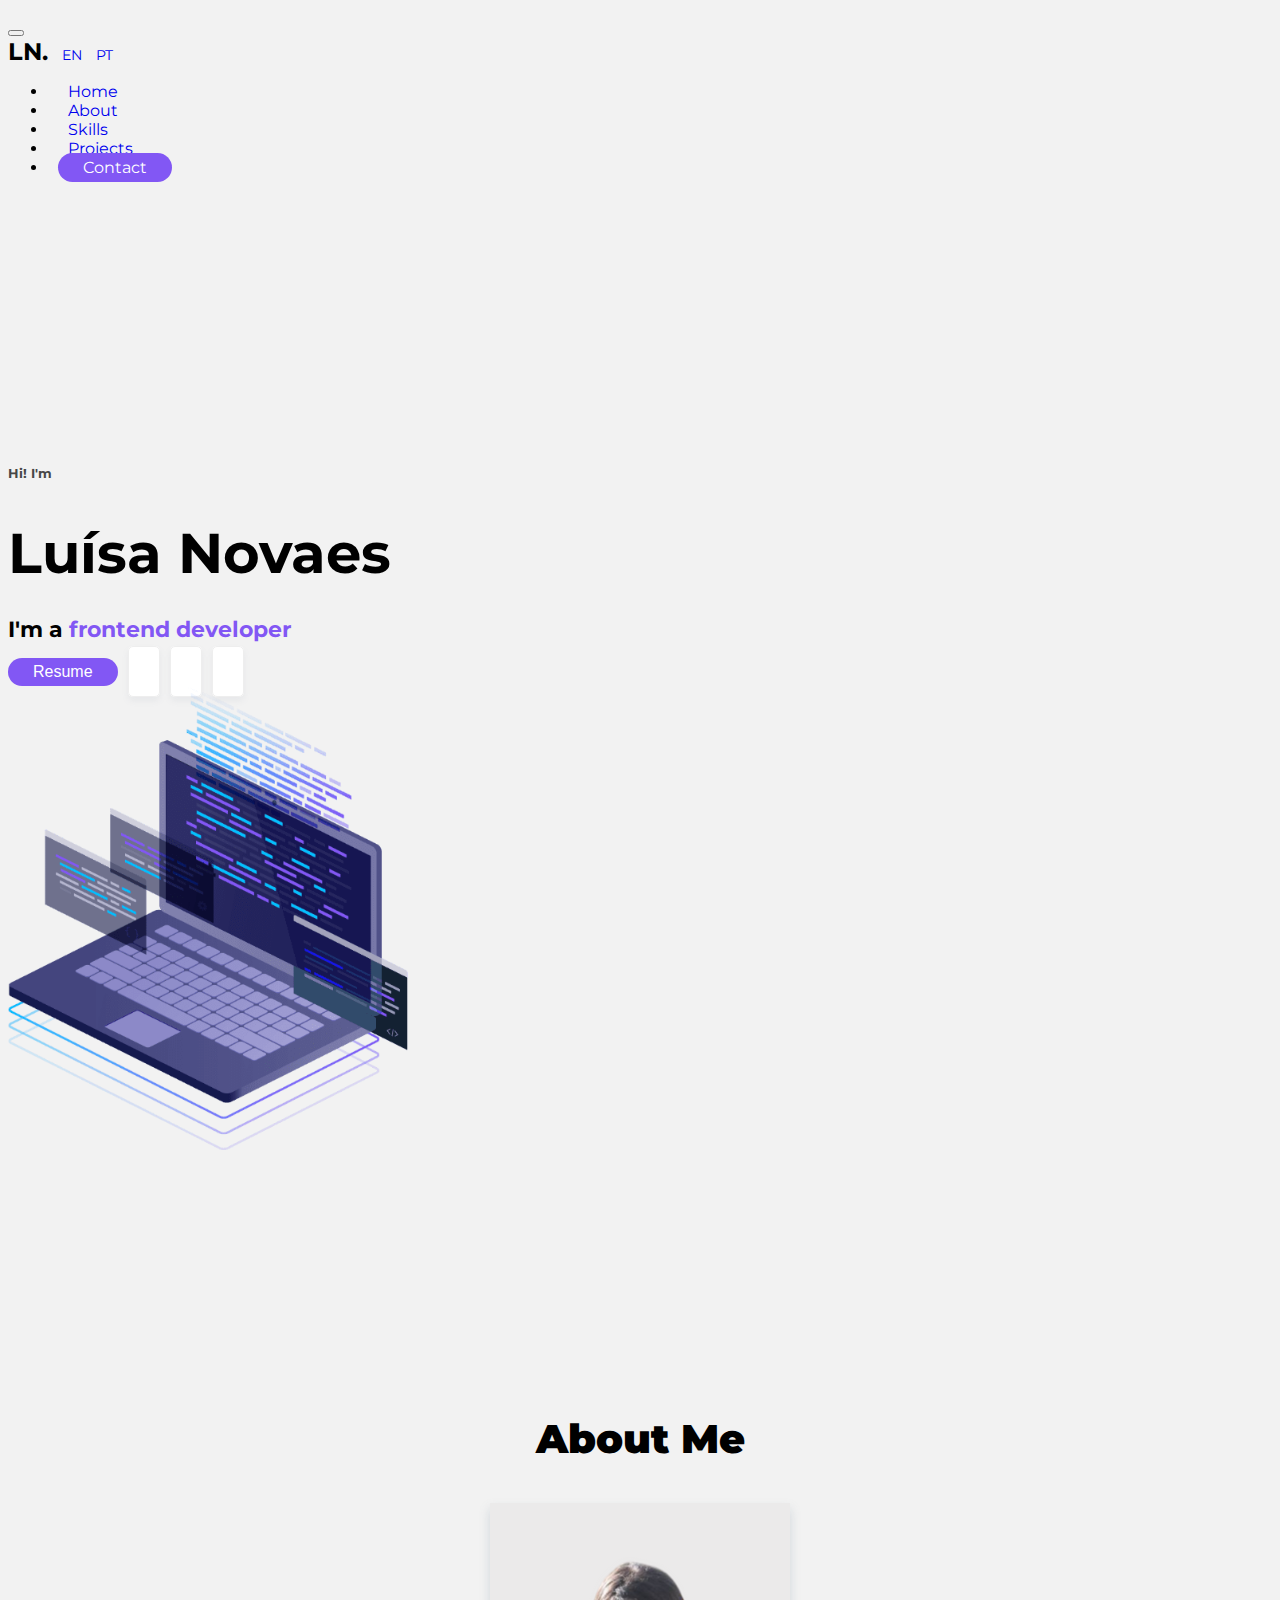
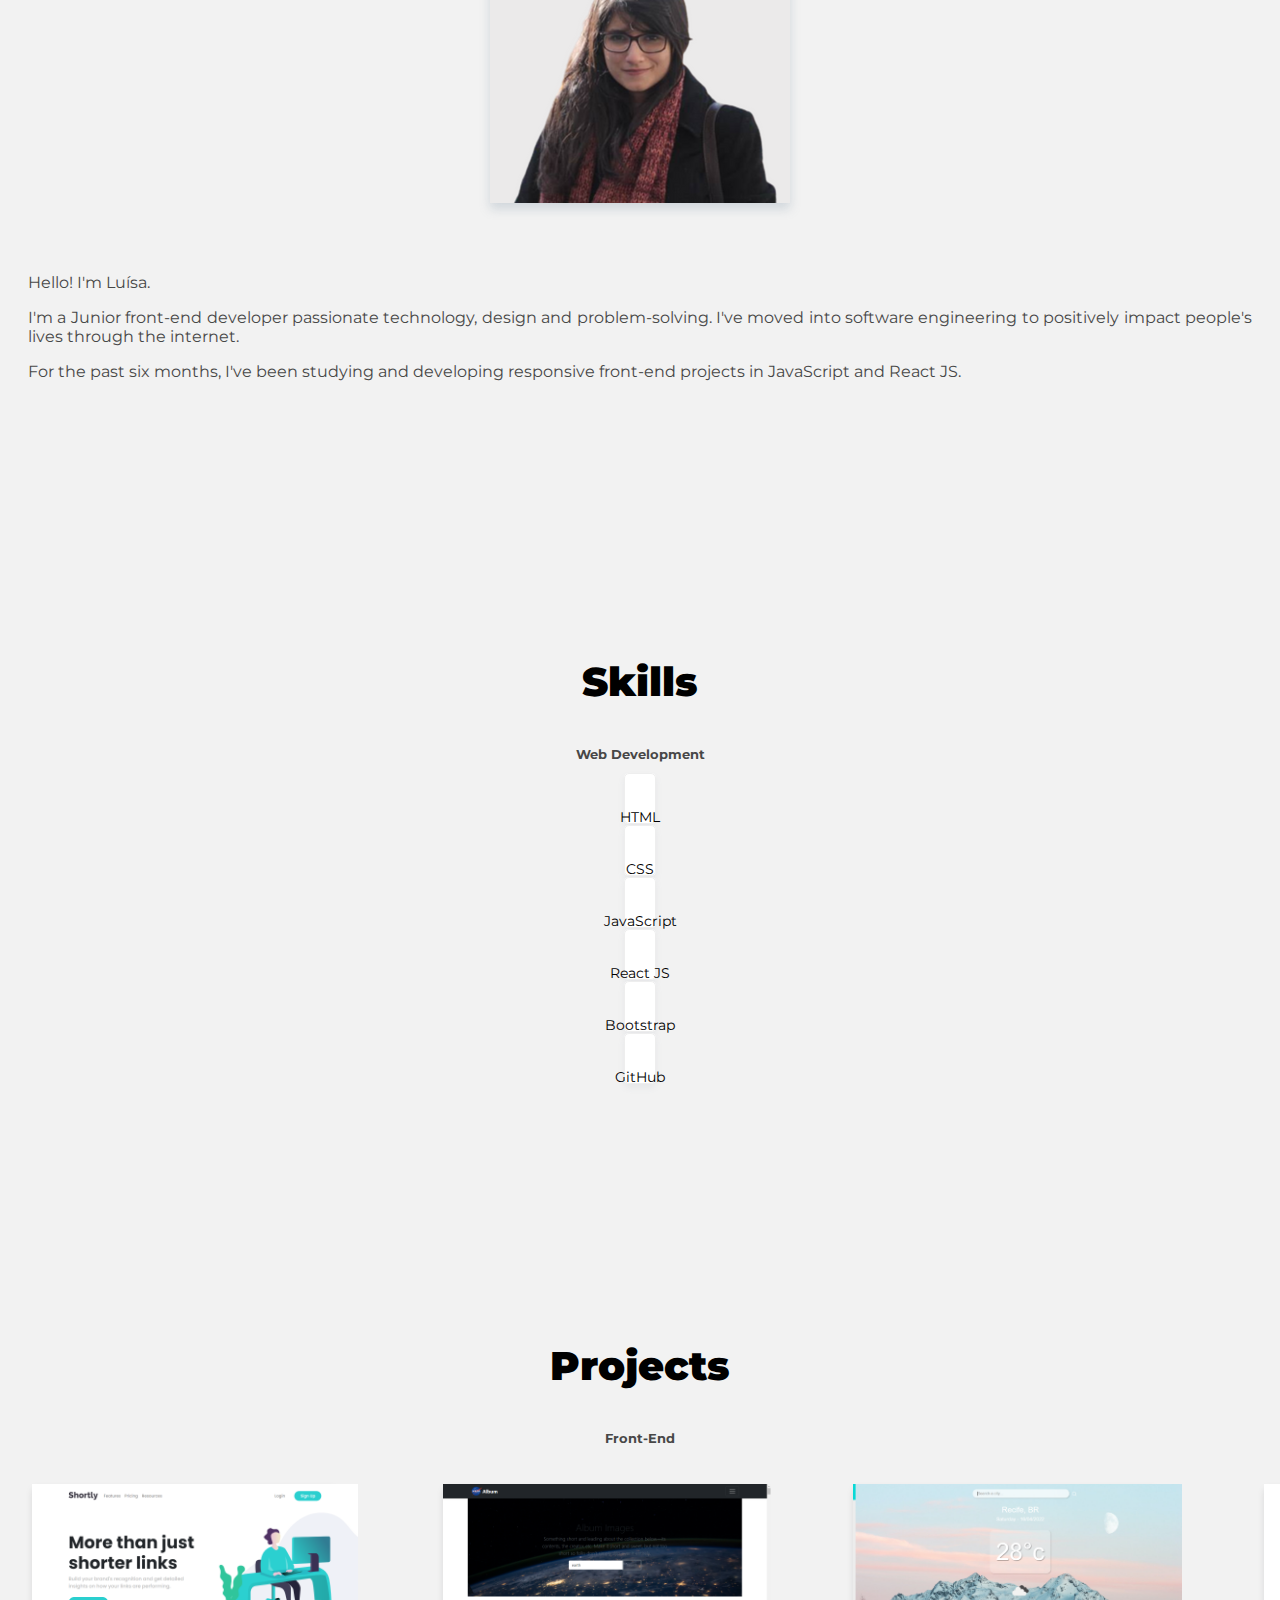
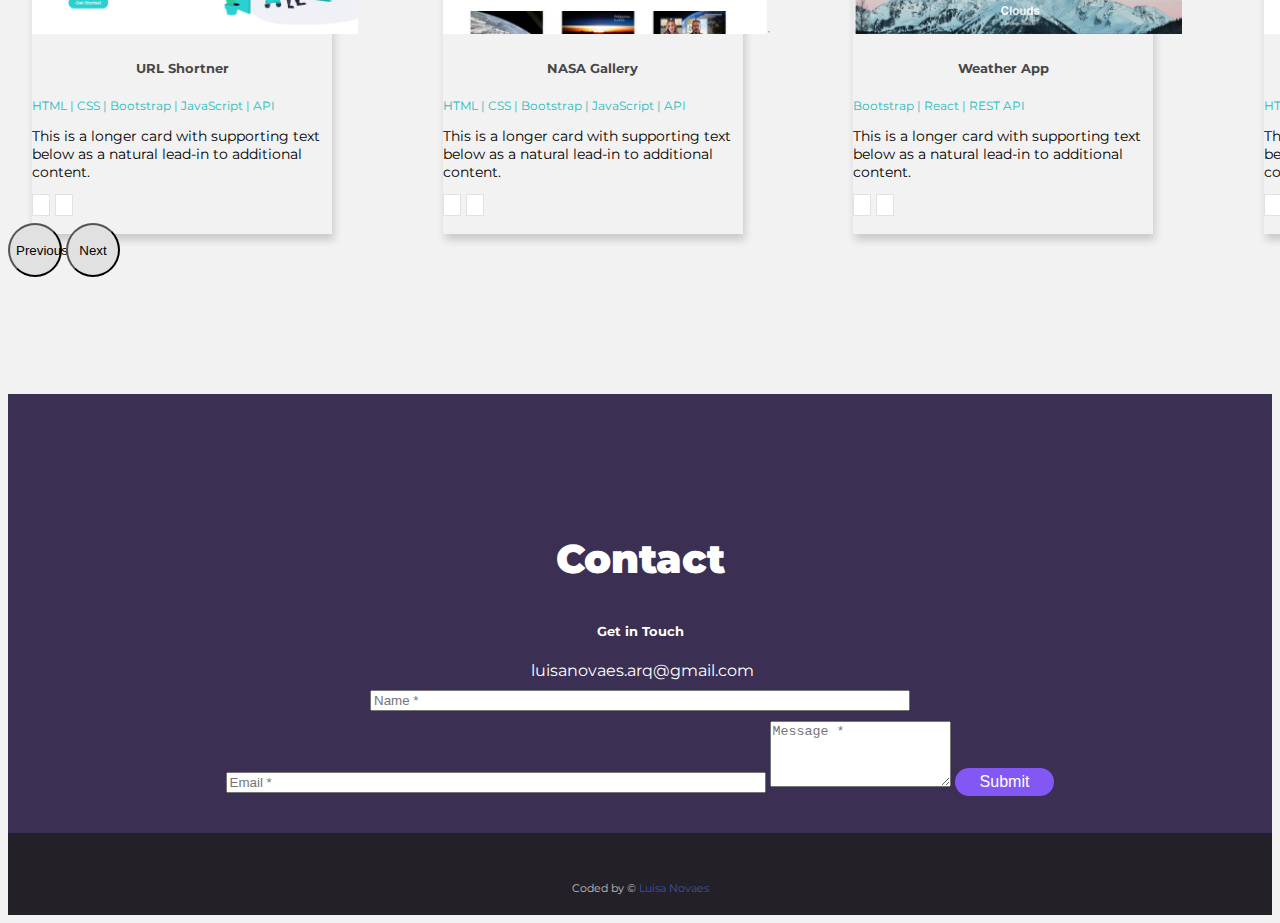
==== index.html @ 81054aac "Update de projeto" ====
<!DOCTYPE html>
<html lang="en">
<head>
    <meta charset="UTF-8">
    <meta http-equiv="X-UA-Compatible" content="IE=edge">
    <meta name="viewport" content="width=device-width, initial-scale=1.0">
    <link rel="stylesheet" href="style.css">
    <title>Portfolio</title>
    <!--Favicon-->
    <link rel="shortcut icon" type="image/png" href="images/favicon.ico">
    <!--Font awesome-->
    <link rel="stylesheet" href="https://cdnjs.cloudflare.com/ajax/libs/font-awesome/6.1.1/css/all.min.css" integrity="sha512-KfkfwYDsLkIlwQp6LFnl8zNdLGxu9YAA1QvwINks4PhcElQSvqcyVLLD9aMhXd13uQjoXtEKNosOWaZqXgel0g==" crossorigin="anonymous" referrerpolicy="no-referrer" />
    <!-- Fonts -->
    <link rel="preconnect" href="https://fonts.googleapis.com">
    <link rel="preconnect" href="https://fonts.gstatic.com" crossorigin>
    <link href="https://fonts.googleapis.com/css2?family=Montserrat&family=Poppins:wght@500;700&display=swap" rel="stylesheet">
    <!-- Bootstrap and Bootstrap Icons-->
    <link rel="stylesheet" href="https://cdn.jsdelivr.net/npm/bootstrap-icons@1.8.1/font/bootstrap-icons.css">
    <link href="https://cdn.jsdelivr.net/npm/bootstrap@5.1.3/dist/css/bootstrap.min.css" rel="stylesheet" integrity="sha384-1BmE4kWBq78iYhFldvKuhfTAU6auU8tT94WrHftjDbrCEXSU1oBoqyl2QvZ6jIW3" crossorigin="anonymous">
    <!--CSS -->
    <link rel="stylesheet" href="style.css">

</head>
<body>
<section id="home">
    <nav class="navbar navbar-expand-lg navbar-light fixed-top" >
        <div class="container">
            <button class="navbar-toggler" type="button" data-bs-toggle="collapse" data-bs-target="#navbarSupportedContent" aria-controls="navbarSupportedContent" aria-expanded="false" aria-label="Toggle navigation">
                <span class="navbar-toggler-icon"></span>
            </button>
            <div class="collapse navbar-collapse" id="navbarSupportedContent">
                <span class="navbar-brand" href="#">LN.</span>
                <a class="nav-languages" href="#home">EN</a>
                <a class="nav-languages" href="#home">PT</a>
                <ul class="navbar-nav ms-auto mb-2 mb-lg-0">
                    <li class="nav-item">
                        <a class="nav-link active" href="#home">Home</a>
                    </li>
                    <li class="nav-item">
                        <a class="nav-link" href="#about">About</a>
                    </li>
                    <li class="nav-item">
                        <a class="nav-link" href="#skills">Skills</a>
                    </li>
                    <li class="nav-item">
                        <a class="nav-link" href="#projects">Projects</a>
                    </li>
                    <li class="nav-item">
                        <a class="nav-link btn btn-primary" id="nav-btn" href="#contact">Contact</a>
                    </li>
                </ul>
            </div>
        </div>
    </nav>

    <header class="container" >
        <div class="row">
            <div class="col-lg-5 col-12 title-box">
                <h5>Hi! I'm </h5>
                <h1>Luísa Novaes</h1>
                <h4>I'm a <span class="colored-txt">frontend developer</span></h4>
                <div>
                    <button class="btn btn-primary" >Resume</button>
                    <a class="iconsBtns" target="_blank" href="https://www.linkedin.com/in/lcmnovaes/"><i class="fa-brands fa-lg fa-linkedin"></i></a>
                    <a class="iconsBtns" target="_blank" href="https://github.com/luisacmn"><i class="fa-brands fa-lg fa-github"></i></a>
                    <a class="iconsBtns" target="_blank" href="https://twitter.com/luisacoding"><i class="fa-brands fa-lg fa-twitter"></i></a> 
                </div>
            </div>
            <div class="col-lg-4 col-12">
                <img class="header-img" src="images/pc-isometric.png" alt="">
            </div>
        </div>
    </header>
    </section>

    <section id="about">
        <div class="container">
            <h3>About Me</h3>
            <div class="row">
                <div class="col-lg-6 col-sm-12">
                    <img src="images/luisaImg.png" alt="">
                </div>
                <div class="col-lg-6 col-sm-12 txt">
                    <p>Hello! I'm Luísa. </p>
                    <p>I'm a Junior front-end developer passionate technology, design and problem-solving. I've moved into software engineering to positively impact people's lives through the internet. </p>
                    <p>For the past six months, I've been studying and developing responsive front-end projects in JavaScript and React JS. </p>
                </div>
            </div> 
        </div>
    </section>

    <section id="skills">
        <h3 >Skills</h3>
        <div class="container">
            <div class="row">
                <h5>Web Development</h5>
                <div class="col-3 col-md-3 col-lg-1  icon-box">
                    <i class="fa-brands fa-html5 fa-2x"></i>
                    <p>HTML</p>
                </div>
                <div class="col-3 col-md-3  col-lg-1 icon-box">
                    <i class="fa-brands fa-css3-alt fa-2x"></i>
                    <p>CSS</p>
                </div>
                <div class="col-3 col-md-3  col-lg-1 icon-box">
                    <i class="fa-brands fa-js-square fa-2x"></i>
                    <p>JavaScript</p>
                </div>
                <div class="col-3 col-md-3  col-lg-1 icon-box">
                    <i class="fa-brands fa-react fa-2x"></i>
                    <p>React JS</p>
                </div>
                <div class="col-3 col-md-3  col-lg-1 icon-box fa-2x">
                    <i class="fa-brands fa-bootstrap"></i>
                    <p>Bootstrap</p>
                </div>
                <div class="col-3 col-md-3  col-lg-1 icon-box fa-2x">
                    <i class="fa-brands fa-github"></i>
                    <p>GitHub</p>
                </div>
            </div>
        </div>
    </section>

    <section id="projects" class="carousel">
        <h3 >Projects</h3>
        <h5>Front-End</h5>
        <div class="container">
            <div id="carouselExampleControls" class="carousel" data-bs-ride="carousel">
                <div class="carousel-inner">
                    <div class="carousel-item active">
                        <div class="card">
                            <img src="images/url-short.png" class="card-img-top" alt="TodoApp">
                            <div class="card-body">
                            <h5 class="card-title">URL Shortner</h5>
                            <p class="card-skill">HTML | CSS | Bootstrap | JavaScript | API</p>
                            <p class="card-text">This is a longer card with supporting text below as a natural lead-in to additional content.</p>
                            <a href="https://luisacmn.github.io/URL-Shortner/" target="_blank" class="btn cardBtn"><i class="fa-solid fa-desktop"></i></a>
                            <a href="https://github.com/luisacmn/URL-Shortner" target="_blank" class="btn cardBtn"><i class="fa-solid fa-code"></i></a>
                            </div>
                        </div>
                    </div>
                    <div class="carousel-item ">
                        <div class="card">
                            <img src="images/nasa-gallery.png" class="card-img-top" alt="...">
                            <div class="card-body">
                            <h5 class="card-title">NASA Gallery</h5>
                            <p class="card-skill">HTML | CSS | Bootstrap | JavaScript | API</p>
                            <p class="card-text">This is a longer card with supporting text below as a natural lead-in to additional content.</p>
                            <a href="https://luisacmn.github.io/Nasa-gallery/" target="_blank" class="btn cardBtn"><i class="fa-solid fa-desktop"></i></a>
                            <a href="https://github.com/luisacmn/Nasa-gallery" target="_blank" class="btn cardBtn"><i class="fa-solid fa-code"></i></a>
                            </div>
                        </div>
                    </div>
                    <div class="carousel-item">  
                        <div class="card">
                            <img src="images/weatherApp.png" class="card-img-top" alt="...">
                            <div class="card-body">
                            <h5 class="card-title">Weather App</h5>
                            <p class="card-skill">Bootstrap | React | REST API</p>
                            <p class="card-text">This is a longer card with supporting text below as a natural lead-in to additional content.</p>
                            <a href="https://csb-p7syt9.netlify.app/" target="_blank" class="btn cardBtn"><i class="fa-solid fa-desktop"></i></a>
                            <a href="https://github.com/luisacmn/Weather-app" target="_blank" class="btn cardBtn"><i class="fa-solid fa-code"></i></a>
                            </div>
                        </div>
                    </div>
                    <div class="carousel-item">
                        <div class="card">
                            <img src="images/GoogleClone.png" class="card-img-top" alt="Google">
                            <div class="card-body">
                                <h5 class="card-title">Google Clone</h5>
                                <p class="card-skill">HTML, CSS</p>
                                <p class="card-text">This is a longer card with supporting text below as a natural lead-in to additional content.</p>
                                <a href="https://luisacmn.github.io/Searcher-GoogleClone/" target="_blank" class="btn cardBtn"><i class="fa-solid fa-desktop"></i></a>
                                <a href="https://github.com/luisacmn/Searcher-GoogleClone" target="_blank" class="btn cardBtn"><i class="fa-solid fa-code"></i></a>
                            </div>
                        </div>
                    </div>
                    <div class="carousel-item ">
                        <div class="card">
                            <img src="images/RockPaperScissor.png" class="card-img-top" alt="...">
                            <div class="card-body">
                            <h5 class="card-title">Rock-Paper-Scissor</h5>
                            <p class="card-skill">HTML, CSS, JavaScript</p>
                            <p class="card-text">This is a longer card with supporting text below as a natural lead-in to additional content.</p>
                            <a href="https://luisacmn.github.io/Rock-Paper-Scissors/" target="_blank" class="btn cardBtn"><i class="fa-solid fa-desktop"></i></a>
                            <a href="https://github.com/luisacmn/Rock-Paper-Scissors" target="_blank" class="btn cardBtn"><i class="fa-solid fa-code"></i></a>
                            </div>
                        </div>
                    </div>
                    <div class="carousel-item">
                        <div class="card">
                            <img src="images/Todo.png" class="card-img-top" alt="TodoApp">
                            <div class="card-body">
                            <h5 class="card-title">To-Do App</h5>
                            <p class="card-skill">CSS, Bootstrap, React, LocalStorage</p>
                            <p class="card-text">This is a longer card with supporting text below as a natural lead-in to additional content.</p>
                            <a href="https://csb-bxpsmf.netlify.app/" target="_blank" class="btn cardBtn"><i class="fa-solid fa-desktop"></i></a>
                            <a href="https://github.com/luisacmn/Todo-App" target="_blank" class="btn cardBtn"><i class="fa-solid fa-code"></i></a>
                            </div>
                        </div>
                    </div>
                    <div class="carousel-item">
                        <div class="card">
                            <img src="images/frontpedia.png" class="card-img-top" alt="frontpedia">
                            <div class="card-body">
                            <h5 class="card-title">Frontpedia</h5>
                            <p class="card-skill">CSS, Bootstrap, React</p>
                            <p class="card-text">This is a longer card with supporting text below as a natural lead-in to additional content. </p>
                            <a href="https://csb-84ohm1.netlify.app/" target="_blank" class="btn cardBtn"><i class="fa-solid fa-desktop"></i></a>
                            <a href="https://github.com/luisacmn/Frontpedia-React" target="_blank" class="btn cardBtn"><i class="fa-solid fa-code"></i></a>
                            </div>
                        </div>
                    </div>
                    <div class="carousel-item">
                        <div class="card">
                            <img src="images/TinDog.png" class="card-img-top" alt="...">
                            <div class="card-body">
                            <h5 class="card-title">TinDog LandingPage</h5>
                            <p class="card-skill">HTML,CSS, Bootstrap</p>
                            <p class="card-text">This is a longer card with supporting text below as a natural lead-in to additional content.</p>
                            <a href="https://luisacmn.github.io/TinDog_LandingPage/" target="_blank" class="btn cardBtn"><i class="fa-solid fa-desktop"></i></a>
                            <a href="https://github.com/luisacmn/TinDog_LandingPage" target="_blank" class="btn cardBtn"><i class="fa-solid fa-code"></i></a>
                            </div>
                        </div>
                    </div>
                </div>
                <button class="carousel-control-prev" type="button" data-bs-target="#carouselExampleControls" data-bs-slide="prev">
                    <span class="carousel-control-prev-icon" aria-hidden="true"></span>
                    <span class="visually-hidden">Previous</span>
                </button>
                <button class="carousel-control-next" type="button" data-bs-target="#carouselExampleControls" data-bs-slide="next">
                    <span class="carousel-control-next-icon" aria-hidden="true"></span>
                    <span class="visually-hidden">Next</span>
                </button>
            </div>
        </div>
    </section>

    <section id="contact">
        <h3>Contact</h3>
        <h5>Get in Touch</h5>
        <div class="container">
            <div class="row">
                <div><i class="fa-solid fa-envelope"></i><span>luisanovaes.arq@gmail.com</span></div>
                <form class="col-lg-6 col-md-12" action="https://formsubmit.co/luisanovaes.arq@gmail.com" method="POST" id="contact-form">
                    <div class="form-group">
                        <input type="text" name="name" class="form-control" placeholder="Name *" required>
                        <input type="email" name="email" class="form-control" placeholder="Email *" required>
                        <textarea class="form-control" name="message" id="messageinput" rows="4" placeholder="Message *"></textarea>                        
                        <button type="submit" class="btn coloredBtn submit-btn">Submit</button>
                        <p class="submited-txt"></p>
                    </div>
                </form> 
            </div>
        </div>  
    </section>

    <footer>
        <div class="container">
            <div class="row footer-row">
                <div class="social-icons">
                    <a class="contact-icon" target="_blank" href="https://www.linkedin.com/in/lcmnovaes/"><i class="fa-brands fa-lg fa-linkedin"></i></a>
                    <a class="contact-icon" target="_blank" href="https://github.com/luisacmn"><i class="fa-brands fa-lg fa-github"></i></a>
                    <a class="contact-icon" target="_blank" href="https://twitter.com/luisacoding"><i class="fa-brands fa-lg fa-twitter"></i></a> 
                </div>
            </div>  
        </div>
        <div class="attribution"> 
            <div>Coded by &copy <a href="https://www.linkedin.com/in/lcmnovaes/" target="_blank">Luisa Novaes</a> </div>      
        </div>
    </footer>

    <script src="https://ajax.googleapis.com/ajax/libs/jquery/3.6.0/jquery.min.js"></script>
    <!-- Bootstrap script -->
    <script src="https://cdn.jsdelivr.net/npm/bootstrap@5.1.3/dist/js/bootstrap.bundle.min.js" integrity="sha384-ka7Sk0Gln4gmtz2MlQnikT1wXgYsOg+OMhuP+IlRH9sENBO0LRn5q+8nbTov4+1p" crossorigin="anonymous"></script>
    <script src="app.js"></script>
</body>
</html>



<!--Carousel Reference
https://codingyaar.com/bootstrap-carousel-multiple-items-increment-by-1/
-->
---- style.css ----
body{
    font-family: 'Montserrat', sans-serif;
    background-color: hsl(0, 0%, 95%);
}


a{
    text-decoration: none;
}

a:visited{
    color: inherit;
}


h1{
    font-weight: 700;
    font-size: 56px;
    margin-bottom: 0;
}

h3{
    font-weight: 900;
    margin-bottom: 40px;
    font-size: 40px;
    text-align: center;
}

h4{
    margin-bottom: 15px;
    font-size: 22px;
}

h5{
    color: #474747;
    font-weight: bold;
    text-align: center;
}

p{
    font-size: 14px;
}

.btn{
    color: #fff;
    background-color: rgba(130,87,244,255);
    border: none;
    border-radius: 25px;
    margin-top: 0px;
    padding: 5px 25px;
    font-size: 16px;
}

.btn:hover{
    background-color: rgb(75,84,159);
}


/*NAVBAR*/
nav{
    background-color: hsl(0, 0%, 95%);
}


.navbar{
    padding-top: 10px;
    padding-bottom: 10px;
}

.nav-link{
    margin-left: 20px;
}

#nav-btn{
    color: white;
    margin-left: 10px;
    margin-top: 2.5px;
    padding: 5px 25px;
}

.nav-languages{
    margin-left: 10px;
    font-size: 14px;
}

.navbar-brand{
    font-size: 24px;
    font-weight: bold;
}


/*HEADER*/
header{
    margin-bottom: 120px;
    padding-top: 120px;
}

header .row{
    justify-content: center;
}

header h5{
    text-align: left;
}

.title-box{
    padding-top: 120px;
}

.header-img{
    width: 400px;
    margin-left: 0;
    transform: scaleX(-1);
}

.colored-txt{
    color: rgba(130,87,244,255);
    font-weight: bold;
}

.fa-brands{
    color: #474747;
    background-color: white;
    border-radius: 5px;
    padding: 15px;
    margin-left: 10px;
    border: 1px solid #eee;
    box-shadow: 0px 4px 6px rgb(134 151 168 / 10%);
}

.fa-brands:hover{
    box-shadow: 0px 4px 6px rgb(134 151 168 / 20%);
}


/*ABOUT*/
#about{
    padding-bottom: 100px;
    padding-top:100px;
    text-align: center;
}

#about .row{
    justify-content: center;
}

#about p{
    text-align: justify;
    color: #474747;
    font-size: 16px;
}

#about img{
    width: 300px;
    margin-bottom: 30px;
    box-shadow: 0 6px 10px rgb(134 151 168 / 30%);
}

#about .txt{
    padding: 20px;
}

@media (max-width: 990px) {
    .header-img{
        width: 250px;
        margin-top: 50px;
        margin-left: 50px;
    }

    .title-box{
        justify-content: center;
    }

    .row{
        padding: 10px;
    }

    header .row{
        justify-content: center;
    }
}


/*SKILLS*/
#skills{
    padding-bottom: 100px;
    padding-top:100px;
}


#skills .row{
    justify-content: center;
    text-align: center;
    margin-bottom: 20px;
}


.icon-box{
    border-radius: 5px;
    padding: 5px;
    margin: 5px;
    text-align: center;
}

.icon-box p{
    margin: 0;
}

#skills .fa-brands{
    color: #8458f5;
    background-color: none;
    border-radius: 5px;
    text-align: center;
    margin-left: 0;
}

/*PROJECTS*/
#projects{
    padding: 90px 0;
}


.card{
    box-shadow: 0px 4px 6px rgb(134 151 168 / 20%);
    border-radius: 0;
    height: 350px;
    width: 300px;
}


.card:hover {
    box-shadow: 0px 6px 8px rgb(134 151 168 / 45%);
    cursor: pointer;
}

.card-img-top{
    object-fit: content;
    height: 150px;
    border-radius: 0;
}

.card-title{
    color: #474747;
}

.card-text {
    font-size: 14px;
}

.card-skill {
    font-size: 12px;
    margin-bottom: 5px;
    color: hsl(180, 68%, 44%);
}

.cardBtn{
    border: 1px solid rgb(226, 226, 226);
    color: #474747;
    background-color: #fff;
    padding: 1px 8px;
    font-size: 14px;
    border-radius: 0;
    margin-right: 5px;
}

.cardBtn:hover {
    box-shadow: 0px 4px 6px rgb(134 151 168 / 20%);
    background-color: #474747;
    color: #fff;
}

@media (max-width: 990px) {
    #skills, #about, #projects{
        padding-top: 0;
    }

    .title-box{
        padding-top: 50px;
    }
}

/*CONTACT*/
#contact{
    background-color: hsl(257, 27%, 26%);
    color: #fff;
    text-align: center;
    padding-bottom: 6px;
    padding-top:100px;
}

#contact .row{
    justify-content: center;
}

#contact h5{
    color: #fff;
}

.fa-envelope{
    margin-right: 5px;
}

form{
    padding: 10px 100px;
    font-weight:lighter;
}

input {
    margin-bottom: 10px;
    width: 50%;

}
.submit-btn{
    margin-top: 20px;
}


/*CAROUSEL*/
#carousel{
    background-color: hsl(0, 0%, 95%);
}


@media (min-width: 768px) {
    .carousel-inner {
      display: flex;
    }
    .carousel-item {
      margin-right: 0;
      flex: 0 0 33.333333%;
      display: block;
    }
  }

  .carousel-inner{
    padding: 1em;
}
.card{
    margin: 0 .5em;
    box-shadow: 2px 6px 8px 0 rgba(22, 22, 26, 0.18);
    border: none;
}
.carousel-control-prev, .carousel-control-next{
    background-color: #e1e1e1;
    width: 6vh;
    height: 6vh;
    border-radius: 50%;
    top: 50%;
    transform: translateY(-50%);
}

@media (max-width: 768px) {
    .carousel-inner .carousel-item > div {
        display: none;
    }
    .carousel-inner .carousel-item > div:first-child {
        display: block;
    }
}

.carousel-inner .carousel-item.active,
.carousel-inner .carousel-item-next,
.carousel-inner .carousel-item-prev {
    display: flex;
}



/*FOOTER*/
footer{
    background-color: hsl(260, 8%, 14%);
    color: #fff;
    font-size: 14px;
    padding: 20px 0;
}

.social-icons{
    display: flex;
    gap: 1rem;
    justify-content: center;
    padding-bottom: 10px;
}


.contact-icon i{
    background-color: inherit;
    color: #fff;
    border: none;
    box-shadow: none;
    margin: 0;
}

.attribution { 
    font-size: 11px; 
    text-align: center; 
    background-color: hsl(260, 8%, 14%);
    color: hsl(0, 0%, 75%);
}

.attribution a{
    color: hsl(228, 45%, 44%);
}


/*SCROLLBAR*/

::-webkit-scrollbar {
    width: 20px;
  }

  ::-webkit-scrollbar-track {
    background-color: transparent;
  }


  ::-webkit-scrollbar-thumb {
    background-color: #d6dee1;
    border-radius: 20px;
    border: 6px solid transparent;
    background-clip: content-box;
  }

  ::-webkit-scrollbar-thumb:hover {
    background-color: #a8bbbf;
  }
---- style.css ----
body{
    font-family: 'Montserrat', sans-serif;
    background-color: hsl(0, 0%, 95%);
}


a{
    text-decoration: none;
}

a:visited{
    color: inherit;
}


h1{
    font-weight: 700;
    font-size: 56px;
    margin-bottom: 0;
}

h3{
    font-weight: 900;
    margin-bottom: 40px;
    font-size: 40px;
    text-align: center;
}

h4{
    margin-bottom: 15px;
    font-size: 22px;
}

h5{
    color: #474747;
    font-weight: bold;
    text-align: center;
}

p{
    font-size: 14px;
}

.btn{
    color: #fff;
    background-color: rgba(130,87,244,255);
    border: none;
    border-radius: 25px;
    margin-top: 0px;
    padding: 5px 25px;
    font-size: 16px;
}

.btn:hover{
    background-color: rgb(75,84,159);
}


/*NAVBAR*/
nav{
    background-color: hsl(0, 0%, 95%);
}


.navbar{
    padding-top: 10px;
    padding-bottom: 10px;
}

.nav-link{
    margin-left: 20px;
}

#nav-btn{
    color: white;
    margin-left: 10px;
    margin-top: 2.5px;
    padding: 5px 25px;
}

.nav-languages{
    margin-left: 10px;
    font-size: 14px;
}

.navbar-brand{
    font-size: 24px;
    font-weight: bold;
}


/*HEADER*/
header{
    margin-bottom: 120px;
    padding-top: 120px;
}

header .row{
    justify-content: center;
}

header h5{
    text-align: left;
}

.title-box{
    padding-top: 120px;
}

.header-img{
    width: 400px;
    margin-left: 0;
    transform: scaleX(-1);
}

.colored-txt{
    color: rgba(130,87,244,255);
    font-weight: bold;
}

.fa-brands{
    color: #474747;
    background-color: white;
    border-radius: 5px;
    padding: 15px;
    margin-left: 10px;
    border: 1px solid #eee;
    box-shadow: 0px 4px 6px rgb(134 151 168 / 10%);
}

.fa-brands:hover{
    box-shadow: 0px 4px 6px rgb(134 151 168 / 20%);
}


/*ABOUT*/
#about{
    padding-bottom: 100px;
    padding-top:100px;
    text-align: center;
}

#about .row{
    justify-content: center;
}

#about p{
    text-align: justify;
    color: #474747;
    font-size: 16px;
}

#about img{
    width: 300px;
    margin-bottom: 30px;
    box-shadow: 0 6px 10px rgb(134 151 168 / 30%);
}

#about .txt{
    padding: 20px;
}

@media (max-width: 990px) {
    .header-img{
        width: 250px;
        margin-top: 50px;
        margin-left: 50px;
    }

    .title-box{
        justify-content: center;
    }

    .row{
        padding: 10px;
    }

    header .row{
        justify-content: center;
    }
}


/*SKILLS*/
#skills{
    padding-bottom: 100px;
    padding-top:100px;
}


#skills .row{
    justify-content: center;
    text-align: center;
    margin-bottom: 20px;
}


.icon-box{
    border-radius: 5px;
    padding: 5px;
    margin: 5px;
    text-align: center;
}

.icon-box p{
    margin: 0;
}

#skills .fa-brands{
    color: #8458f5;
    background-color: none;
    border-radius: 5px;
    text-align: center;
    margin-left: 0;
}

/*PROJECTS*/
#projects{
    padding: 90px 0;
}


.card{
    box-shadow: 0px 4px 6px rgb(134 151 168 / 20%);
    border-radius: 0;
    height: 350px;
    width: 300px;
}


.card:hover {
    box-shadow: 0px 6px 8px rgb(134 151 168 / 45%);
    cursor: pointer;
}

.card-img-top{
    object-fit: content;
    height: 150px;
    border-radius: 0;
}

.card-title{
    color: #474747;
}

.card-text {
    font-size: 14px;
}

.card-skill {
    font-size: 12px;
    margin-bottom: 5px;
    color: hsl(180, 68%, 44%);
}

.cardBtn{
    border: 1px solid rgb(226, 226, 226);
    color: #474747;
    background-color: #fff;
    padding: 1px 8px;
    font-size: 14px;
    border-radius: 0;
    margin-right: 5px;
}

.cardBtn:hover {
    box-shadow: 0px 4px 6px rgb(134 151 168 / 20%);
    background-color: #474747;
    color: #fff;
}

@media (max-width: 990px) {
    #skills, #about, #projects{
        padding-top: 0;
    }

    .title-box{
        padding-top: 50px;
    }
}

/*CONTACT*/
#contact{
    background-color: hsl(257, 27%, 26%);
    color: #fff;
    text-align: center;
    padding-bottom: 6px;
    padding-top:100px;
}

#contact .row{
    justify-content: center;
}

#contact h5{
    color: #fff;
}

.fa-envelope{
    margin-right: 5px;
}

form{
    padding: 10px 100px;
    font-weight:lighter;
}

input {
    margin-bottom: 10px;
    width: 50%;

}
.submit-btn{
    margin-top: 20px;
}


/*CAROUSEL*/
#carousel{
    background-color: hsl(0, 0%, 95%);
}


@media (min-width: 768px) {
    .carousel-inner {
      display: flex;
    }
    .carousel-item {
      margin-right: 0;
      flex: 0 0 33.333333%;
      display: block;
    }
  }

  .carousel-inner{
    padding: 1em;
}
.card{
    margin: 0 .5em;
    box-shadow: 2px 6px 8px 0 rgba(22, 22, 26, 0.18);
    border: none;
}
.carousel-control-prev, .carousel-control-next{
    background-color: #e1e1e1;
    width: 6vh;
    height: 6vh;
    border-radius: 50%;
    top: 50%;
    transform: translateY(-50%);
}

@media (max-width: 768px) {
    .carousel-inner .carousel-item > div {
        display: none;
    }
    .carousel-inner .carousel-item > div:first-child {
        display: block;
    }
}

.carousel-inner .carousel-item.active,
.carousel-inner .carousel-item-next,
.carousel-inner .carousel-item-prev {
    display: flex;
}



/*FOOTER*/
footer{
    background-color: hsl(260, 8%, 14%);
    color: #fff;
    font-size: 14px;
    padding: 20px 0;
}

.social-icons{
    display: flex;
    gap: 1rem;
    justify-content: center;
    padding-bottom: 10px;
}


.contact-icon i{
    background-color: inherit;
    color: #fff;
    border: none;
    box-shadow: none;
    margin: 0;
}

.attribution { 
    font-size: 11px; 
    text-align: center; 
    background-color: hsl(260, 8%, 14%);
    color: hsl(0, 0%, 75%);
}

.attribution a{
    color: hsl(228, 45%, 44%);
}


/*SCROLLBAR*/

::-webkit-scrollbar {
    width: 20px;
  }

  ::-webkit-scrollbar-track {
    background-color: transparent;
  }


  ::-webkit-scrollbar-thumb {
    background-color: #d6dee1;
    border-radius: 20px;
    border: 6px solid transparent;
    background-clip: content-box;
  }

  ::-webkit-scrollbar-thumb:hover {
    background-color: #a8bbbf;
  }
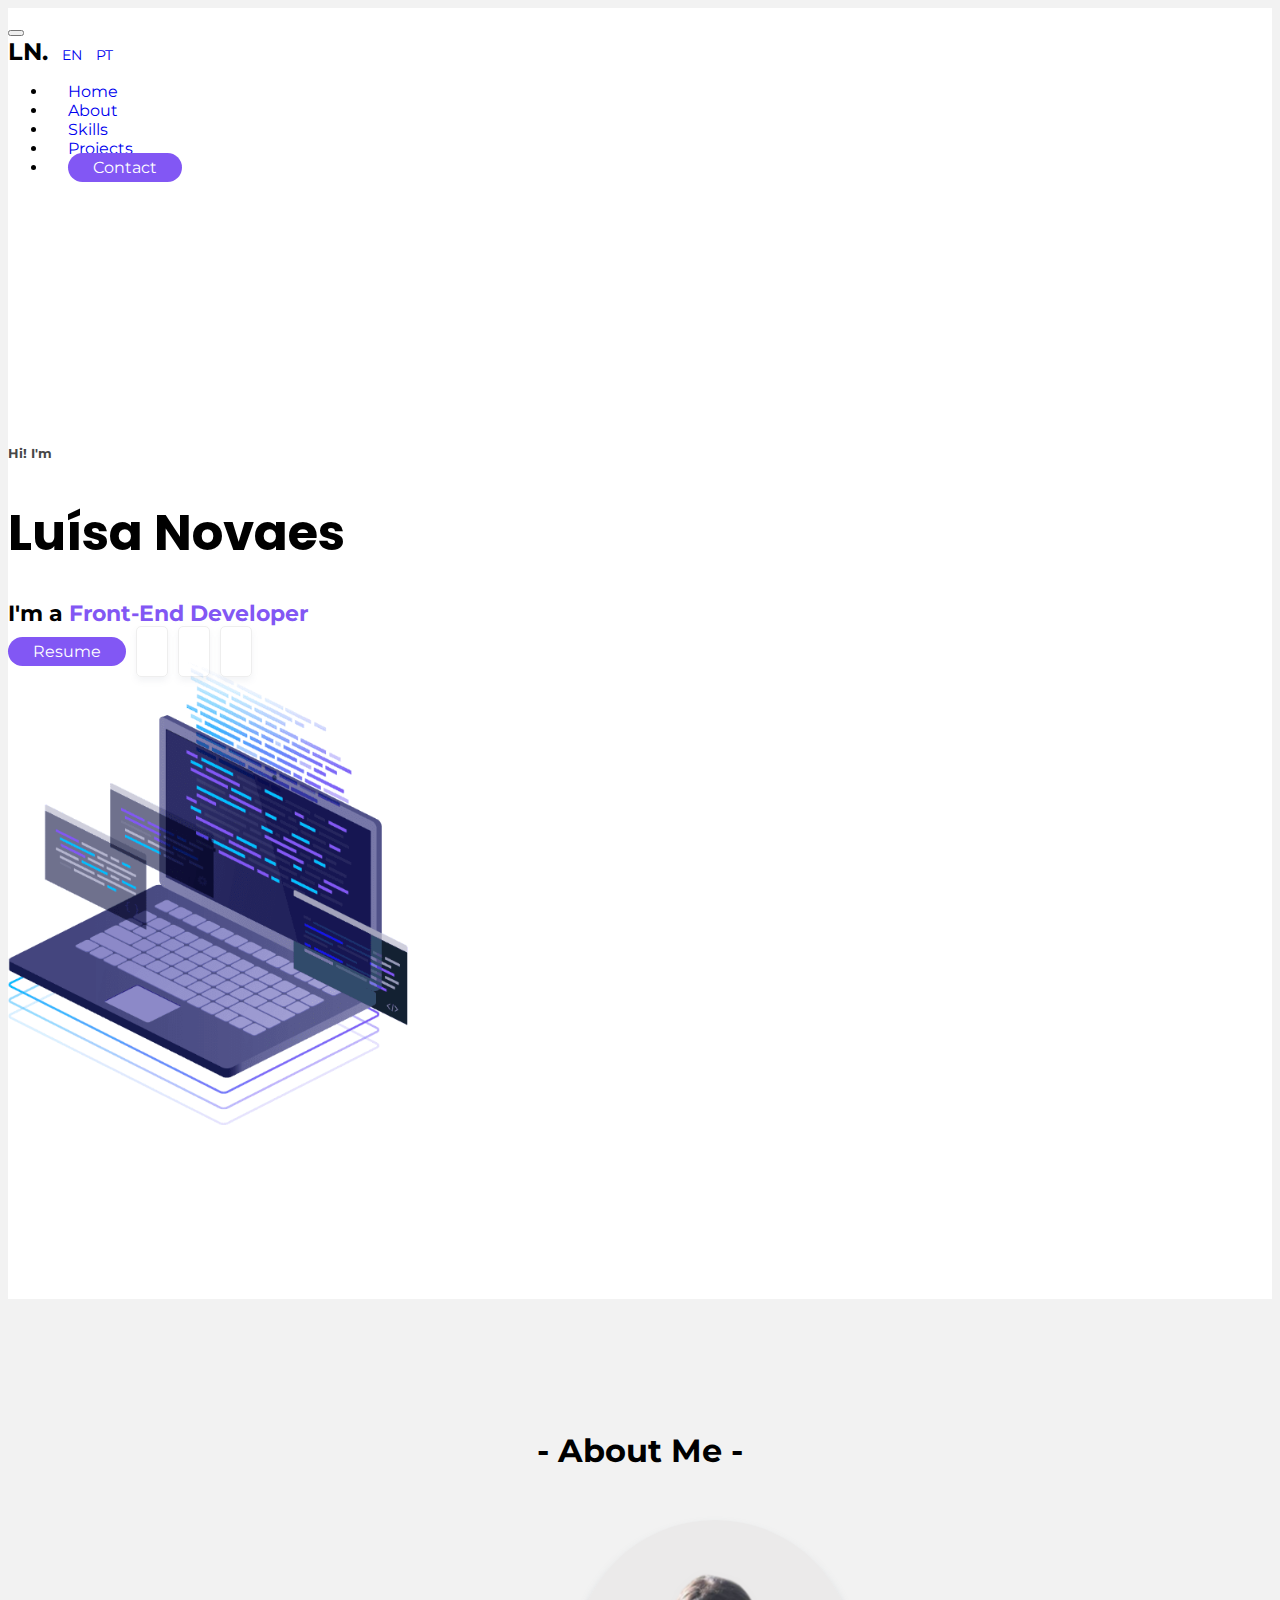
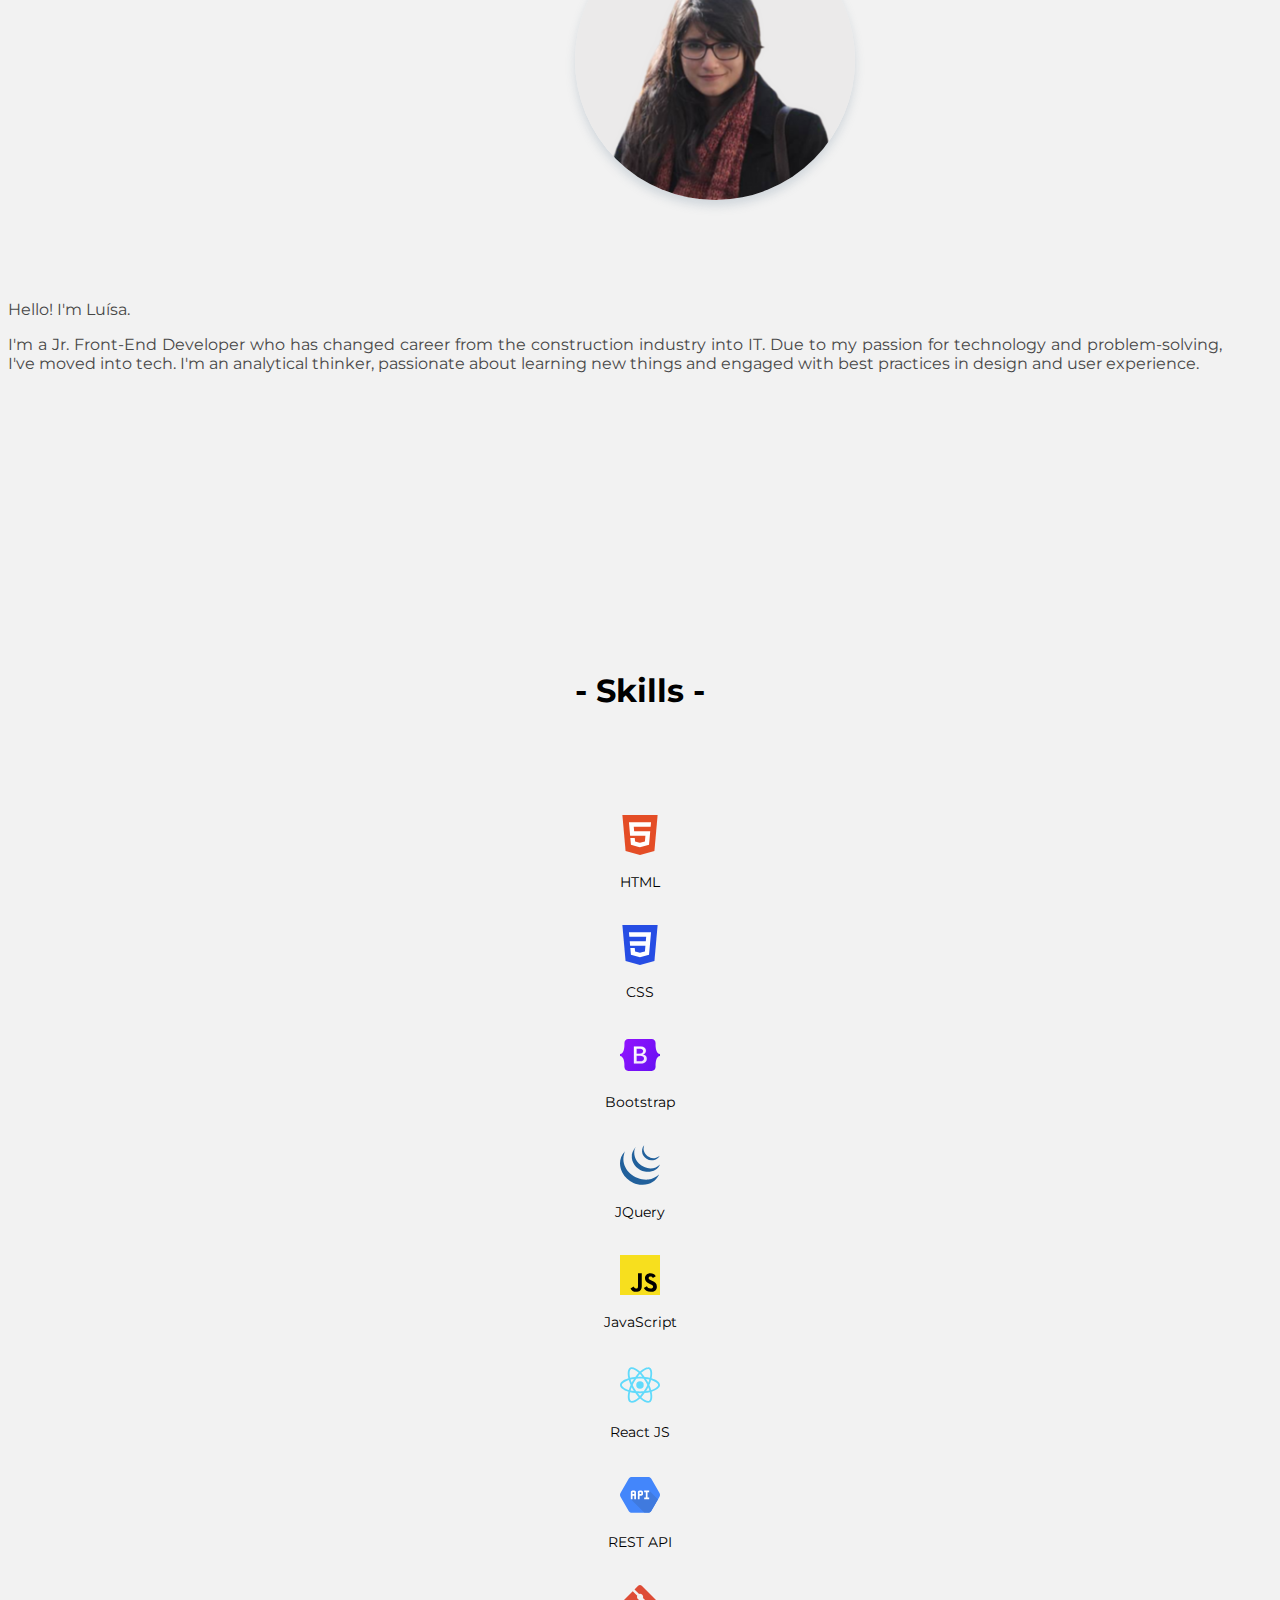
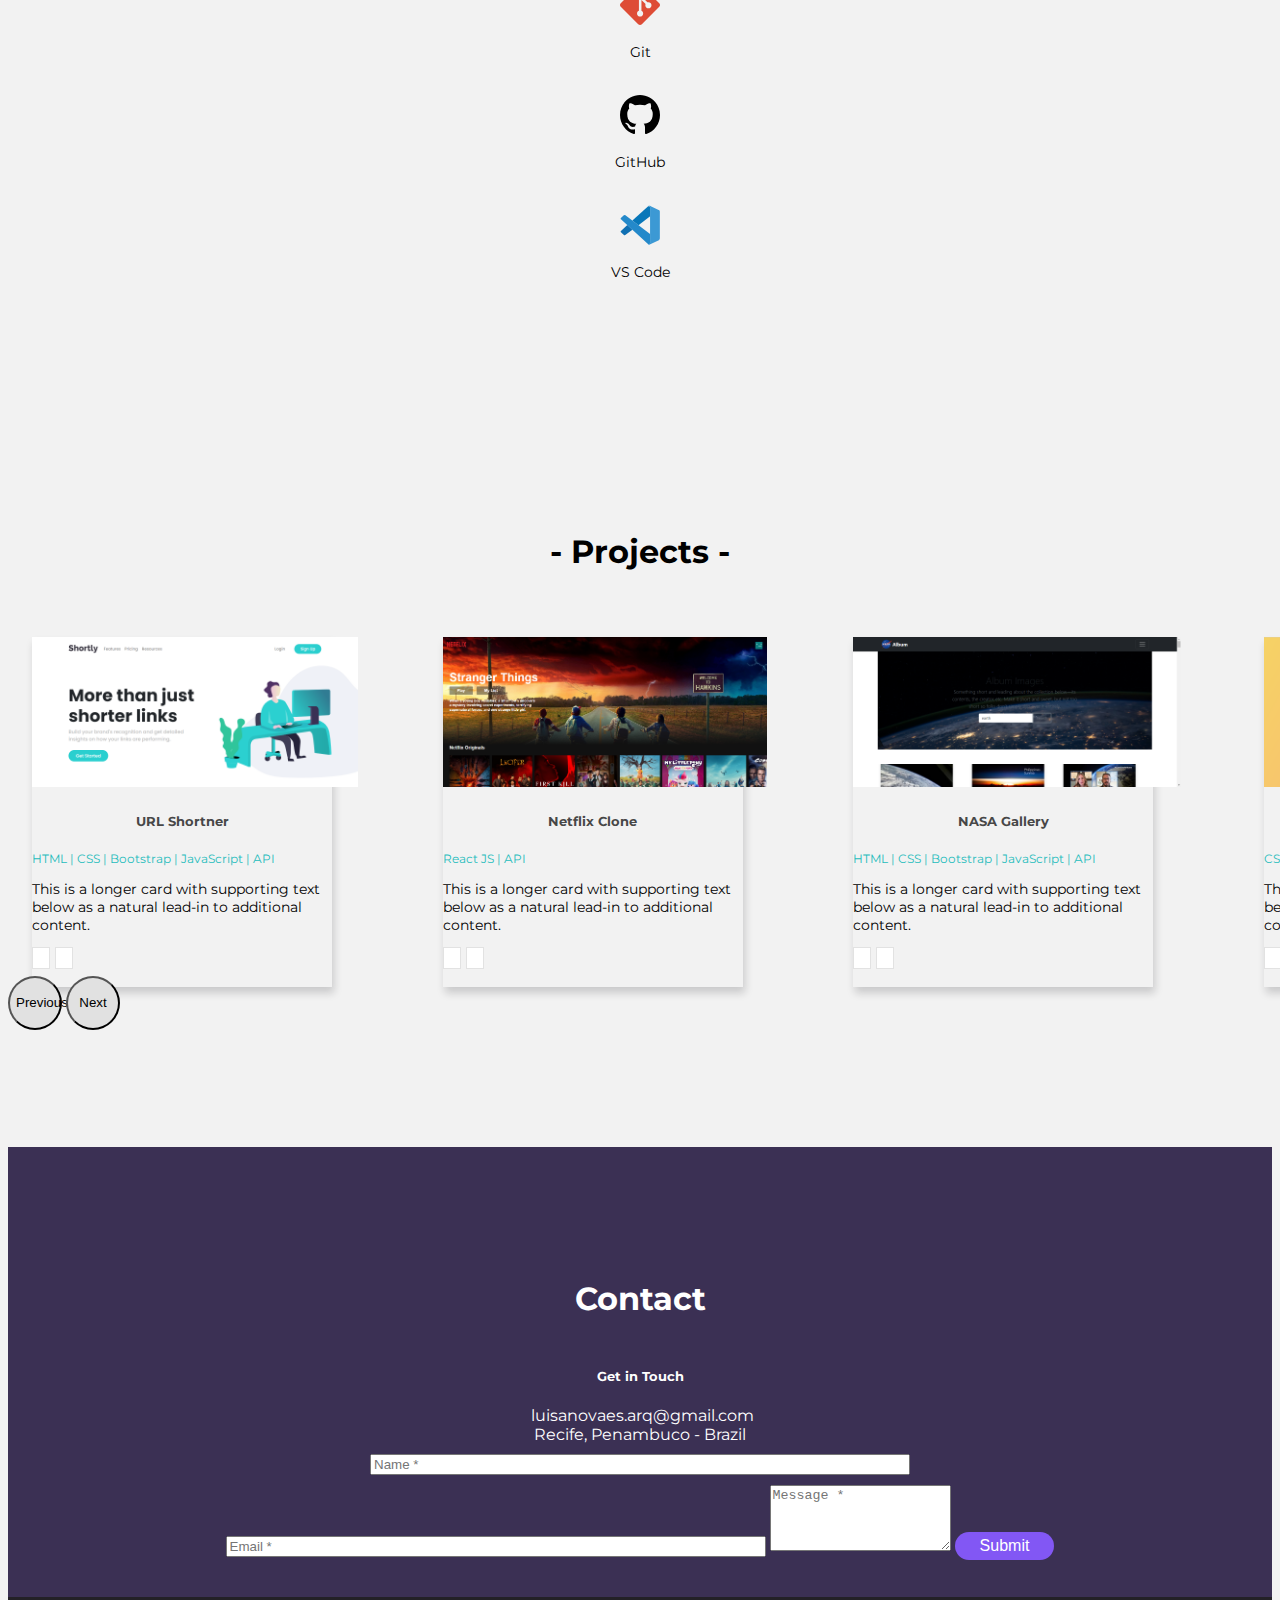
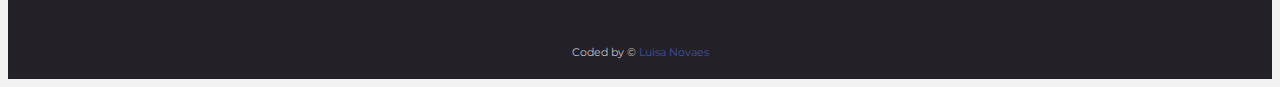
==== commit 49aba0b5: "commit on master" ====
--- a/index.html
+++ b/index.html
@@ -34,7 +34,7 @@
                 <a class="nav-languages" href="#home">PT</a>
                 <ul class="navbar-nav ms-auto mb-2 mb-lg-0">
                     <li class="nav-item">
-                        <a class="nav-link active" href="#home">Home</a>
+                        <a class="nav-link " href="#home">Home</a>
                     </li>
                     <li class="nav-item">
                         <a class="nav-link" href="#about">About</a>
@@ -58,10 +58,10 @@
             <div class="col-lg-5 col-12 title-box">
                 <h5>Hi! I'm </h5>
                 <h1>Luísa Novaes</h1>
-                <h4>I'm a <span class="colored-txt">frontend developer</span></h4>
+                <h4>I'm a <span class="colored-txt">Front-End Developer</span></h4>
                 <div>
-                    <button class="btn btn-primary" >Resume</button>
-                    <a class="iconsBtns" target="_blank" href="https://www.linkedin.com/in/lcmnovaes/"><i class="fa-brands fa-lg fa-linkedin"></i></a>
+                    <a class="btn btn-primary resume-btn" href="assets/CV Luisa_EN2.pdf" target="_blank" alt="Luisa Novaes Resume">Resume</a>
+                    <a class="iconsBtns" target="_blank" href="https://www.linkedin.com/in/luisa-novaes/"><i class="fa-brands fa-lg fa-linkedin"></i></a>
                     <a class="iconsBtns" target="_blank" href="https://github.com/luisacmn"><i class="fa-brands fa-lg fa-github"></i></a>
                     <a class="iconsBtns" target="_blank" href="https://twitter.com/luisacoding"><i class="fa-brands fa-lg fa-twitter"></i></a> 
                 </div>
@@ -75,57 +75,70 @@
 
     <section id="about">
         <div class="container">
-            <h3>About Me</h3>
+            <h3>- About Me -</h3>
             <div class="row">
                 <div class="col-lg-6 col-sm-12">
                     <img src="images/luisaImg.png" alt="">
                 </div>
                 <div class="col-lg-6 col-sm-12 txt">
                     <p>Hello! I'm Luísa. </p>
-                    <p>I'm a Junior front-end developer passionate technology, design and problem-solving. I've moved into software engineering to positively impact people's lives through the internet. </p>
-                    <p>For the past six months, I've been studying and developing responsive front-end projects in JavaScript and React JS. </p>
+                    <p>I'm a Jr. Front-End Developer who has changed career from the construction industry into IT. Due to my passion for technology and problem-solving, I've moved into tech. I'm an analytical thinker, passionate about learning new things and engaged with best practices in design and user experience. </p>
                 </div>
             </div> 
         </div>
     </section>
 
     <section id="skills">
-        <h3 >Skills</h3>
-        <div class="container">
+        <div class="container">
+            <h3 >- Skills -</h3>
             <div class="row">
-                <h5>Web Development</h5>
-                <div class="col-3 col-md-3 col-lg-1  icon-box">
-                    <i class="fa-brands fa-html5 fa-2x"></i>
+                <div class="col-3 col-md-3 col-lg-2  icon-box">
+                    <img src="images/html.svg" alt="">
                     <p>HTML</p>
                 </div>
-                <div class="col-3 col-md-3  col-lg-1 icon-box">
-                    <i class="fa-brands fa-css3-alt fa-2x"></i>
+                <div class="col-3 col-md-3  col-lg-2 icon-box">
+                    <img src="images/css.svg" alt="">
                     <p>CSS</p>
                 </div>
-                <div class="col-3 col-md-3  col-lg-1 icon-box">
-                    <i class="fa-brands fa-js-square fa-2x"></i>
+                <div class="col-3 col-md-3  col-lg-2 icon-box">
+                    <img src="images/BootStrap-logo.svg" alt="">
+                    <p>Bootstrap</p>
+                </div>
+                <div class="col-3 col-md-3  col-lg-2 icon-box">
+                    <img src="images/jquery.svg" alt="">
+                    <p>JQuery</p>
+                </div>
+                <div class="col-3 col-md-3  col-lg-2 icon-box">
+                    <img src="images/javascript.svg" alt="">
                     <p>JavaScript</p>
                 </div>
-                <div class="col-3 col-md-3  col-lg-1 icon-box">
-                    <i class="fa-brands fa-react fa-2x"></i>
+                <div class="col-3 col-md-3  col-lg-2 icon-box">
+                    <img src="images/react.svg" alt="">
                     <p>React JS</p>
                 </div>
-                <div class="col-3 col-md-3  col-lg-1 icon-box fa-2x">
-                    <i class="fa-brands fa-bootstrap"></i>
-                    <p>Bootstrap</p>
-                </div>
-                <div class="col-3 col-md-3  col-lg-1 icon-box fa-2x">
-                    <i class="fa-brands fa-github"></i>
+                <div class="col-3 col-md-3  col-lg-2 icon-box">
+                    <img src="images/api.svg" alt="">
+                    <p>REST API</p>
+                </div>
+                <div class="col-3 col-md-3  col-lg-2 icon-box">
+                    <img src="images/git.svg" alt="">
+                    <p>Git</p>
+                </div>
+                <div class="col-3 col-md-3  col-lg-2 icon-box">
+                    <img src="images/iconmonstr-github-1.svg" alt="">
                     <p>GitHub</p>
                 </div>
+                <div class="col-3 col-md-3  col-lg-2 icon-box">
+                    <img src="images/vscode.svg" alt="">
+                    <p>VS Code</p>
+                </div>
             </div>
         </div>
     </section>
 
     <section id="projects" class="carousel">
-        <h3 >Projects</h3>
-        <h5>Front-End</h5>
-        <div class="container">
+        <div class="container">
+            <h3 >- Projects -</h3>
             <div id="carouselExampleControls" class="carousel" data-bs-ride="carousel">
                 <div class="carousel-inner">
                     <div class="carousel-item active">
@@ -140,24 +153,48 @@
                             </div>
                         </div>
                     </div>
+                    <div class="carousel-item">
+                        <div class="card">
+                            <img src="images/netflixClone.png" class="card-img-top" alt="TodoApp">
+                            <div class="card-body">
+                            <h5 class="card-title">Netflix Clone</h5>
+                            <p class="card-skill"> React JS | API</p>
+                            <p class="card-text">This is a longer card with supporting text below as a natural lead-in to additional content.</p>
+                            <a href="https://netflix-clone-byluisacmn.netlify.app/" target="_blank" class="btn cardBtn"><i class="fa-solid fa-desktop"></i></a>
+                            <a href="https://github.com/luisacmn/netflix-clone" target="_blank" class="btn cardBtn"><i class="fa-solid fa-code"></i></a>
+                            </div>
+                        </div>
+                    </div>
                     <div class="carousel-item ">
                         <div class="card">
                             <img src="images/nasa-gallery.png" class="card-img-top" alt="...">
                             <div class="card-body">
                             <h5 class="card-title">NASA Gallery</h5>
-                            <p class="card-skill">HTML | CSS | Bootstrap | JavaScript | API</p>
+                            <p class="card-skill">HTML | CSS | Bootstrap | JavaScript | API </p>
                             <p class="card-text">This is a longer card with supporting text below as a natural lead-in to additional content.</p>
                             <a href="https://luisacmn.github.io/Nasa-gallery/" target="_blank" class="btn cardBtn"><i class="fa-solid fa-desktop"></i></a>
                             <a href="https://github.com/luisacmn/Nasa-gallery" target="_blank" class="btn cardBtn"><i class="fa-solid fa-code"></i></a>
                             </div>
                         </div>
                     </div>
+                    <div class="carousel-item">
+                        <div class="card">
+                            <img src="images/Todo.png" class="card-img-top" alt="TodoApp">
+                            <div class="card-body">
+                            <h5 class="card-title">To-Do App</h5>
+                            <p class="card-skill">CSS, Bootstrap, React JS, LocalStorage</p>
+                            <p class="card-text">This is a longer card with supporting text below as a natural lead-in to additional content.</p>
+                            <a href="https://todo-list-react22.netlify.app/" target="_blank" class="btn cardBtn"><i class="fa-solid fa-desktop"></i></a>
+                            <a href="https://github.com/luisacmn/todo-list" target="_blank" class="btn cardBtn"><i class="fa-solid fa-code"></i></a>
+                            </div>
+                        </div>
+                    </div>
                     <div class="carousel-item">  
                         <div class="card">
                             <img src="images/weatherApp.png" class="card-img-top" alt="...">
                             <div class="card-body">
                             <h5 class="card-title">Weather App</h5>
-                            <p class="card-skill">Bootstrap | React | REST API</p>
+                            <p class="card-skill">Bootstrap | React JS | API</p>
                             <p class="card-text">This is a longer card with supporting text below as a natural lead-in to additional content.</p>
                             <a href="https://csb-p7syt9.netlify.app/" target="_blank" class="btn cardBtn"><i class="fa-solid fa-desktop"></i></a>
                             <a href="https://github.com/luisacmn/Weather-app" target="_blank" class="btn cardBtn"><i class="fa-solid fa-code"></i></a>
@@ -176,36 +213,12 @@
                             </div>
                         </div>
                     </div>
-                    <div class="carousel-item ">
-                        <div class="card">
-                            <img src="images/RockPaperScissor.png" class="card-img-top" alt="...">
-                            <div class="card-body">
-                            <h5 class="card-title">Rock-Paper-Scissor</h5>
-                            <p class="card-skill">HTML, CSS, JavaScript</p>
-                            <p class="card-text">This is a longer card with supporting text below as a natural lead-in to additional content.</p>
-                            <a href="https://luisacmn.github.io/Rock-Paper-Scissors/" target="_blank" class="btn cardBtn"><i class="fa-solid fa-desktop"></i></a>
-                            <a href="https://github.com/luisacmn/Rock-Paper-Scissors" target="_blank" class="btn cardBtn"><i class="fa-solid fa-code"></i></a>
-                            </div>
-                        </div>
-                    </div>
-                    <div class="carousel-item">
-                        <div class="card">
-                            <img src="images/Todo.png" class="card-img-top" alt="TodoApp">
-                            <div class="card-body">
-                            <h5 class="card-title">To-Do App</h5>
-                            <p class="card-skill">CSS, Bootstrap, React, LocalStorage</p>
-                            <p class="card-text">This is a longer card with supporting text below as a natural lead-in to additional content.</p>
-                            <a href="https://csb-bxpsmf.netlify.app/" target="_blank" class="btn cardBtn"><i class="fa-solid fa-desktop"></i></a>
-                            <a href="https://github.com/luisacmn/Todo-App" target="_blank" class="btn cardBtn"><i class="fa-solid fa-code"></i></a>
-                            </div>
-                        </div>
-                    </div>
                     <div class="carousel-item">
                         <div class="card">
                             <img src="images/frontpedia.png" class="card-img-top" alt="frontpedia">
                             <div class="card-body">
                             <h5 class="card-title">Frontpedia</h5>
-                            <p class="card-skill">CSS, Bootstrap, React</p>
+                            <p class="card-skill">CSS, Bootstrap, React JS</p>
                             <p class="card-text">This is a longer card with supporting text below as a natural lead-in to additional content. </p>
                             <a href="https://csb-84ohm1.netlify.app/" target="_blank" class="btn cardBtn"><i class="fa-solid fa-desktop"></i></a>
                             <a href="https://github.com/luisacmn/Frontpedia-React" target="_blank" class="btn cardBtn"><i class="fa-solid fa-code"></i></a>
@@ -238,11 +251,12 @@
     </section>
 
     <section id="contact">
-        <h3>Contact</h3>
-        <h5>Get in Touch</h5>
-        <div class="container">
+        <div class="container">
+            <h3>Contact</h3>
+            <h5>Get in Touch</h5>
             <div class="row">
                 <div><i class="fa-solid fa-envelope"></i><span>luisanovaes.arq@gmail.com</span></div>
+                <div><i class="fa-solid fa-map-pin"></i><span> Recife, Penambuco - Brazil </span></div>
                 <form class="col-lg-6 col-md-12" action="https://formsubmit.co/luisanovaes.arq@gmail.com" method="POST" id="contact-form">
                     <div class="form-group">
                         <input type="text" name="name" class="form-control" placeholder="Name *" required>
@@ -267,7 +281,7 @@
             </div>  
         </div>
         <div class="attribution"> 
-            <div>Coded by &copy <a href="https://www.linkedin.com/in/lcmnovaes/" target="_blank">Luisa Novaes</a> </div>      
+            <div>Coded by &copy <a href="https://www.linkedin.com/in/lcmnovaes/" target="_blank">Luisa Novaes</a> </div>     
         </div>
     </footer>
 
--- a/style.css
+++ b/style.css
@@ -3,27 +3,32 @@
     background-color: hsl(0, 0%, 95%);
 }
 
+#home{
+    background-color: #fff;
+    padding-bottom: 50px;
+}
 
 a{
     text-decoration: none;
 }
 
 a:visited{
-    color: inherit;
+    color: none;
 }
 
 
 h1{
-    font-weight: 700;
-    font-size: 56px;
+    font-size: 50px;
     margin-bottom: 0;
+    font-family: "Poppins";
 }
 
 h3{
-    font-weight: 900;
-    margin-bottom: 40px;
-    font-size: 40px;
-    text-align: center;
+    
+    margin-bottom: 50px;
+    font-size: 32px;
+    text-align: center;
+    font-weight: bold;
 }
 
 h4{
@@ -58,9 +63,8 @@
 
 /*NAVBAR*/
 nav{
-    background-color: hsl(0, 0%, 95%);
-}
-
+    background-color: #fff;
+}
 
 .navbar{
     padding-top: 10px;
@@ -73,7 +77,7 @@
 
 #nav-btn{
     color: white;
-    margin-left: 10px;
+    margin-left: 20px;
     margin-top: 2.5px;
     padding: 5px 25px;
 }
@@ -92,7 +96,7 @@
 /*HEADER*/
 header{
     margin-bottom: 120px;
-    padding-top: 120px;
+    padding-top: 100px;
 }
 
 header .row{
@@ -132,12 +136,17 @@
     box-shadow: 0px 4px 6px rgb(134 151 168 / 20%);
 }
 
+.resume-btn{
+    color: #fff;
+}
+
 
 /*ABOUT*/
 #about{
     padding-bottom: 100px;
     padding-top:100px;
     text-align: center;
+    background-color: hsl(0, 0%, 95%);
 }
 
 #about .row{
@@ -151,13 +160,15 @@
 }
 
 #about img{
-    width: 300px;
+    width: 280px;
     margin-bottom: 30px;
+    margin-left: 150px;
     box-shadow: 0 6px 10px rgb(134 151 168 / 30%);
+    border-radius: 100%;
 }
 
 #about .txt{
-    padding: 20px;
+    padding: 50px 50px 50px 0px;
 }
 
 @media (max-width: 990px) {
@@ -185,38 +196,33 @@
 #skills{
     padding-bottom: 100px;
     padding-top:100px;
+    background-color: hsl(0, 0%, 95%);
 }
 
 
 #skills .row{
     justify-content: center;
     text-align: center;
-    margin-bottom: 20px;
-}
-
+    margin-top: 100px;
+}
+
+#skills img{
+    width: 40px;
+    height: 40px;
+}
 
 .icon-box{
     border-radius: 5px;
     padding: 5px;
-    margin: 5px;
-    text-align: center;
-}
-
-.icon-box p{
-    margin: 0;
-}
-
-#skills .fa-brands{
-    color: #8458f5;
-    background-color: none;
-    border-radius: 5px;
-    text-align: center;
-    margin-left: 0;
-}
+    margin: 10px;
+    text-align: center;
+}
+
 
 /*PROJECTS*/
 #projects{
     padding: 90px 0;
+    background-color: hsl(0, 0%, 95%);
 }
 
 
--- a/style.css
+++ b/style.css
@@ -3,27 +3,32 @@
     background-color: hsl(0, 0%, 95%);
 }
 
+#home{
+    background-color: #fff;
+    padding-bottom: 50px;
+}
 
 a{
     text-decoration: none;
 }
 
 a:visited{
-    color: inherit;
+    color: none;
 }
 
 
 h1{
-    font-weight: 700;
-    font-size: 56px;
+    font-size: 50px;
     margin-bottom: 0;
+    font-family: "Poppins";
 }
 
 h3{
-    font-weight: 900;
-    margin-bottom: 40px;
-    font-size: 40px;
-    text-align: center;
+    
+    margin-bottom: 50px;
+    font-size: 32px;
+    text-align: center;
+    font-weight: bold;
 }
 
 h4{
@@ -58,9 +63,8 @@
 
 /*NAVBAR*/
 nav{
-    background-color: hsl(0, 0%, 95%);
-}
-
+    background-color: #fff;
+}
 
 .navbar{
     padding-top: 10px;
@@ -73,7 +77,7 @@
 
 #nav-btn{
     color: white;
-    margin-left: 10px;
+    margin-left: 20px;
     margin-top: 2.5px;
     padding: 5px 25px;
 }
@@ -92,7 +96,7 @@
 /*HEADER*/
 header{
     margin-bottom: 120px;
-    padding-top: 120px;
+    padding-top: 100px;
 }
 
 header .row{
@@ -132,12 +136,17 @@
     box-shadow: 0px 4px 6px rgb(134 151 168 / 20%);
 }
 
+.resume-btn{
+    color: #fff;
+}
+
 
 /*ABOUT*/
 #about{
     padding-bottom: 100px;
     padding-top:100px;
     text-align: center;
+    background-color: hsl(0, 0%, 95%);
 }
 
 #about .row{
@@ -151,13 +160,15 @@
 }
 
 #about img{
-    width: 300px;
+    width: 280px;
     margin-bottom: 30px;
+    margin-left: 150px;
     box-shadow: 0 6px 10px rgb(134 151 168 / 30%);
+    border-radius: 100%;
 }
 
 #about .txt{
-    padding: 20px;
+    padding: 50px 50px 50px 0px;
 }
 
 @media (max-width: 990px) {
@@ -185,38 +196,33 @@
 #skills{
     padding-bottom: 100px;
     padding-top:100px;
+    background-color: hsl(0, 0%, 95%);
 }
 
 
 #skills .row{
     justify-content: center;
     text-align: center;
-    margin-bottom: 20px;
-}
-
+    margin-top: 100px;
+}
+
+#skills img{
+    width: 40px;
+    height: 40px;
+}
 
 .icon-box{
     border-radius: 5px;
     padding: 5px;
-    margin: 5px;
-    text-align: center;
-}
-
-.icon-box p{
-    margin: 0;
-}
-
-#skills .fa-brands{
-    color: #8458f5;
-    background-color: none;
-    border-radius: 5px;
-    text-align: center;
-    margin-left: 0;
-}
+    margin: 10px;
+    text-align: center;
+}
+
 
 /*PROJECTS*/
 #projects{
     padding: 90px 0;
+    background-color: hsl(0, 0%, 95%);
 }
 
 
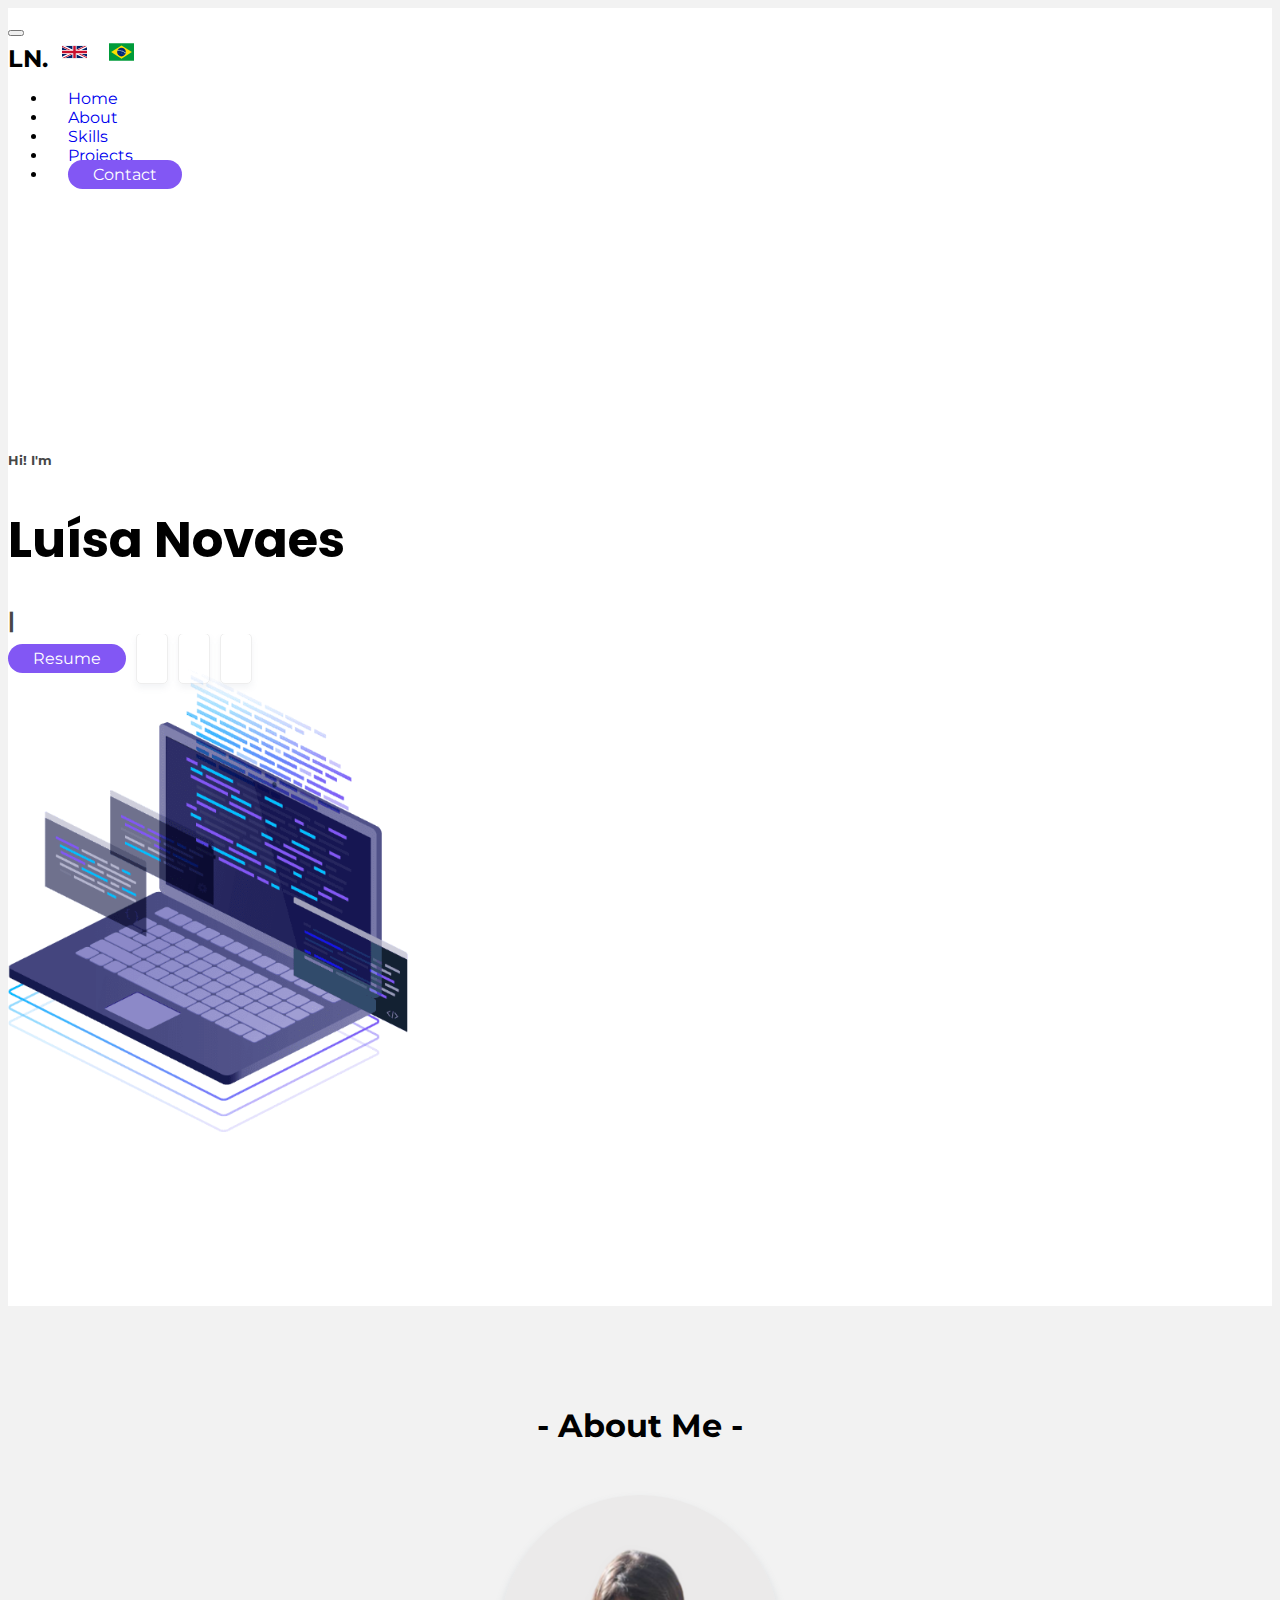
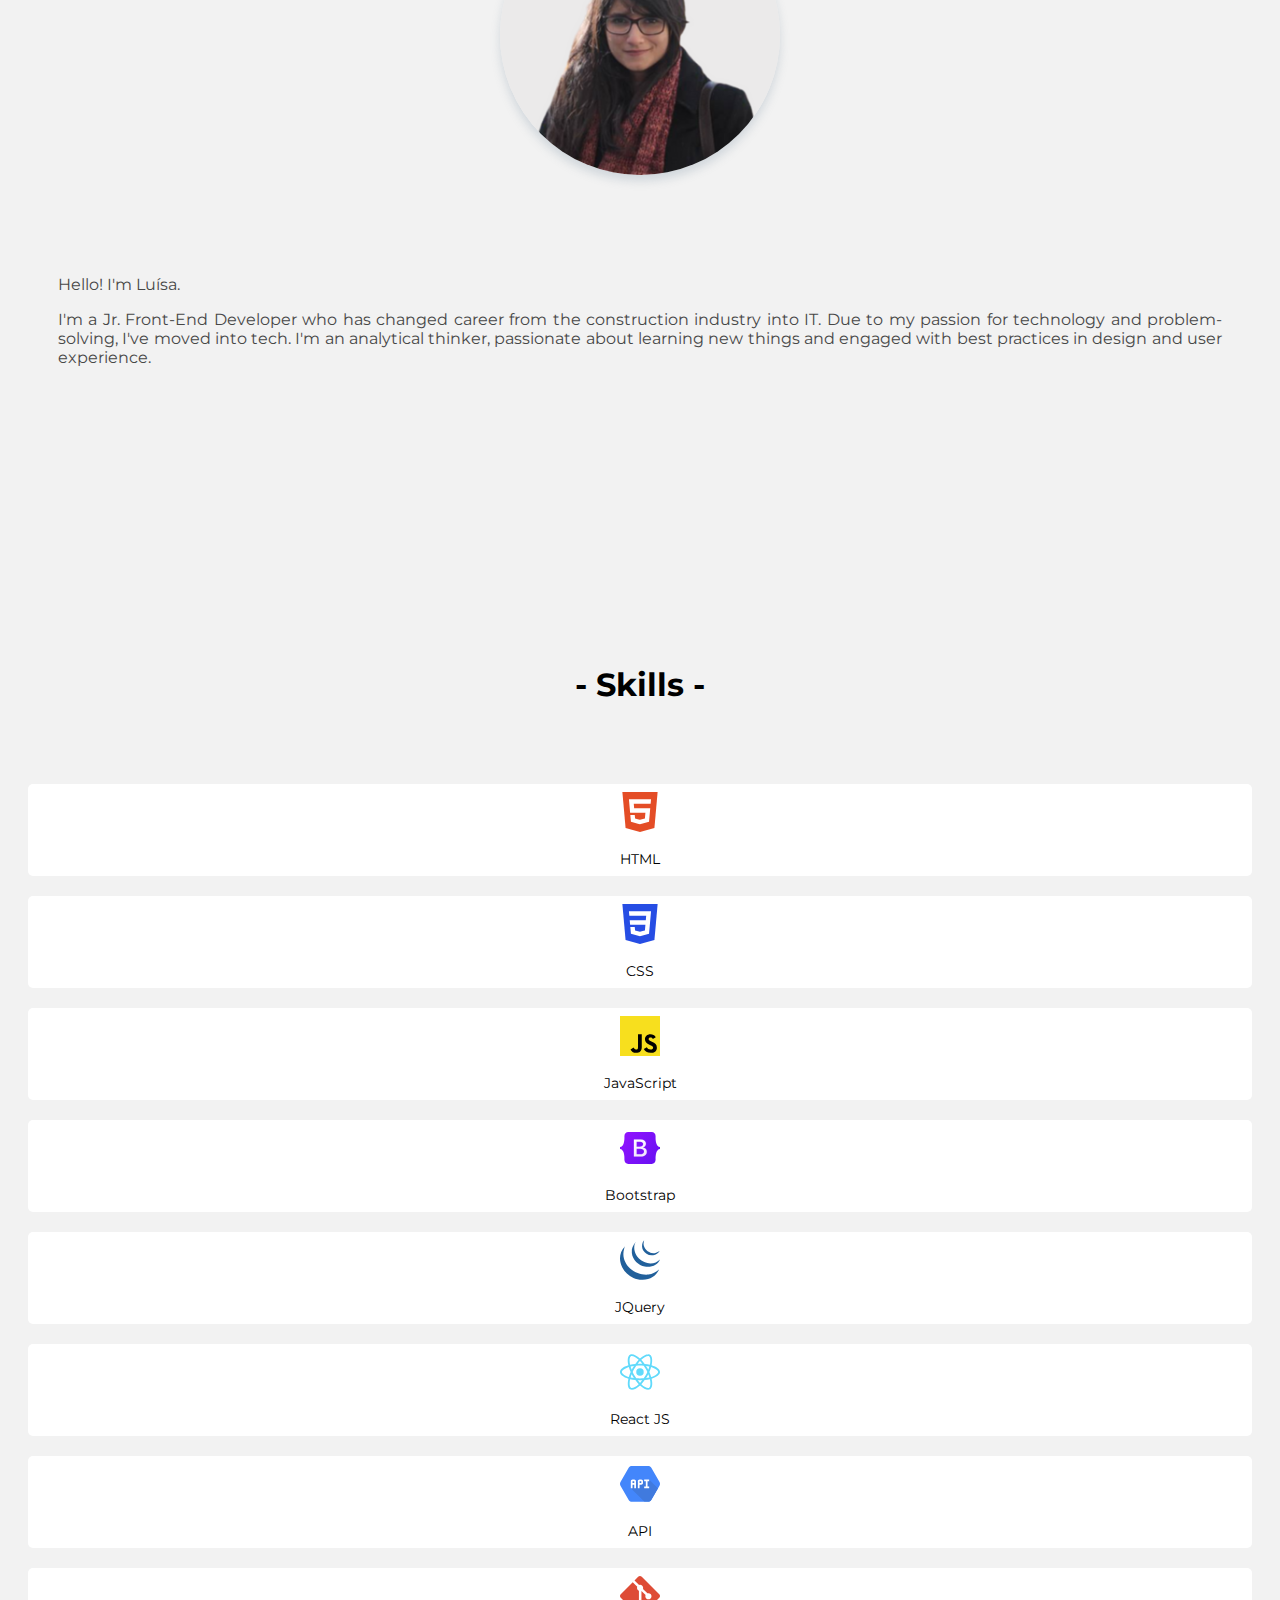
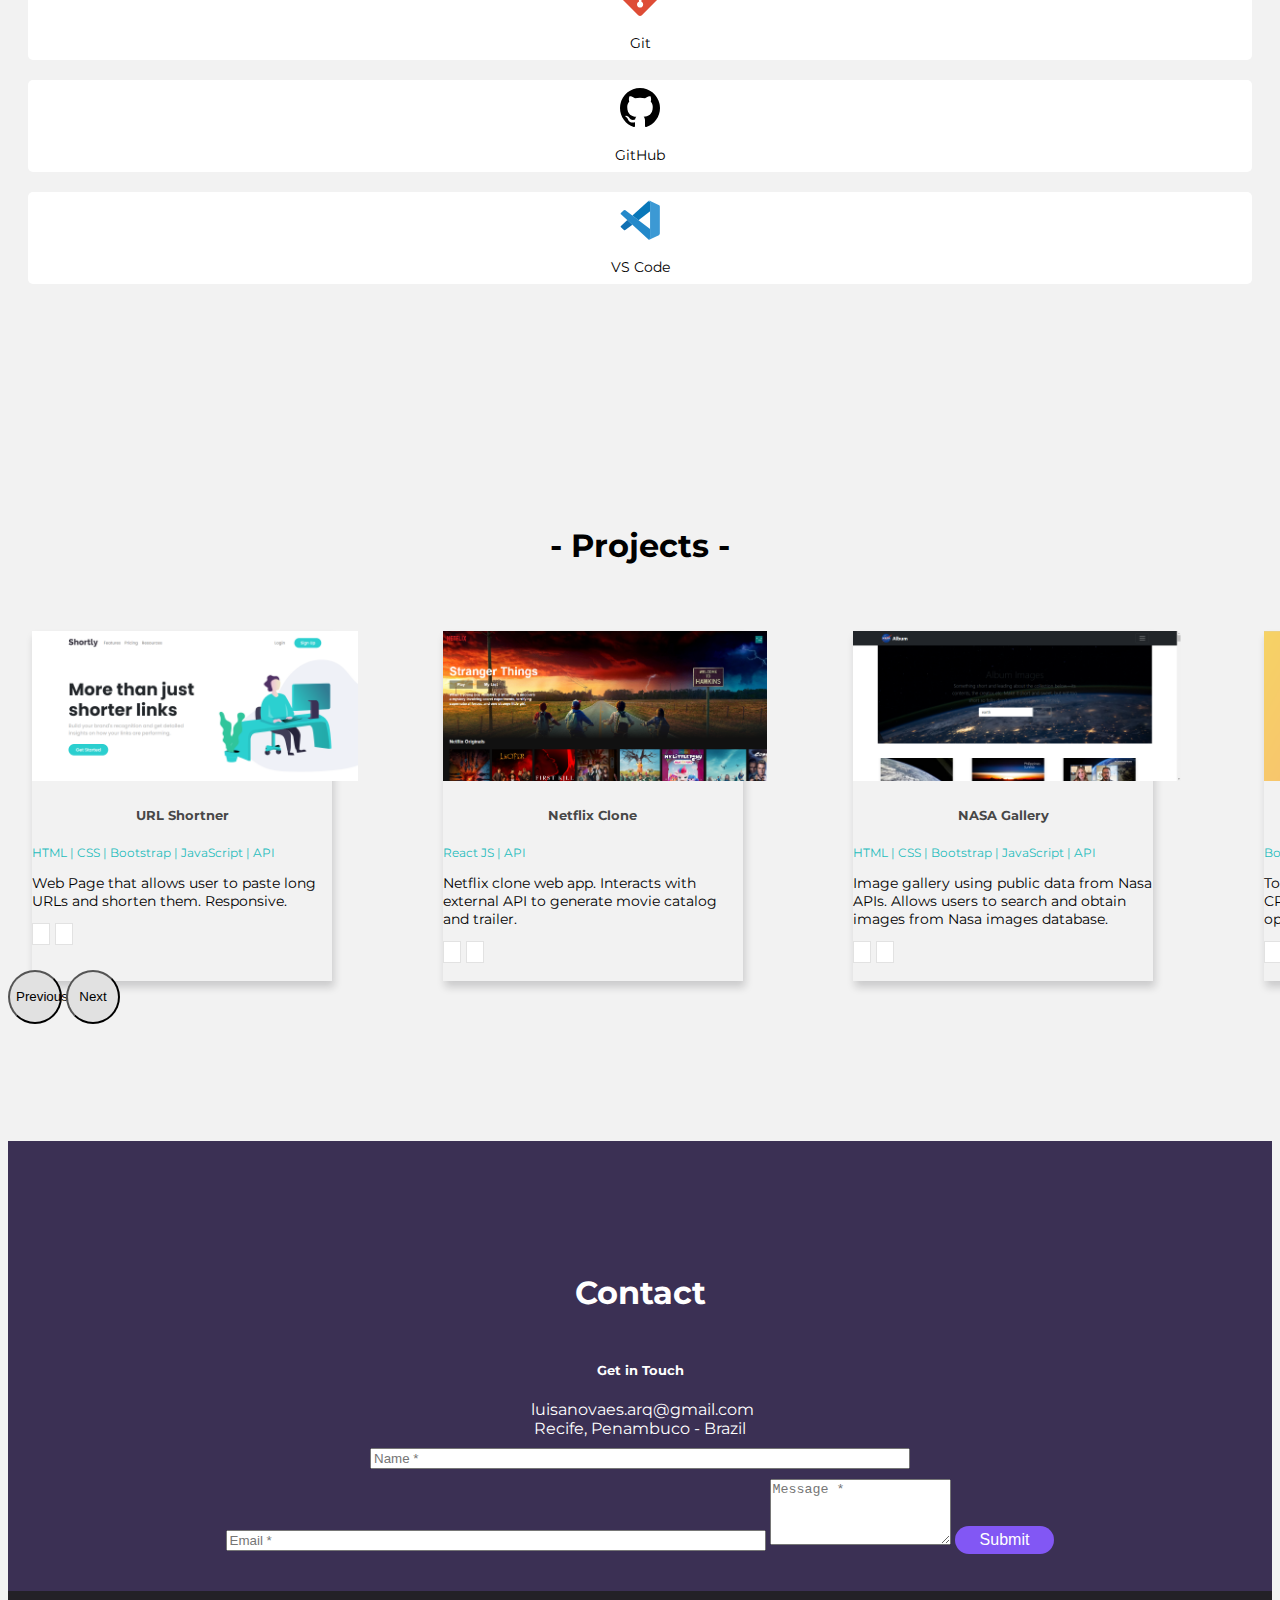
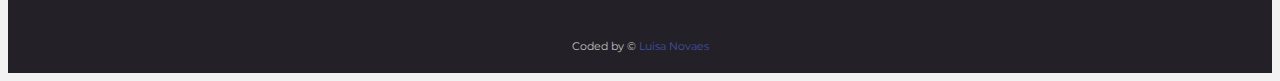
==== commit 04c13ec4: "commit on master" ====
--- a/index.html
+++ b/index.html
@@ -30,8 +30,8 @@
             </button>
             <div class="collapse navbar-collapse" id="navbarSupportedContent">
                 <span class="navbar-brand" href="#">LN.</span>
-                <a class="nav-languages" href="#home">EN</a>
-                <a class="nav-languages" href="#home">PT</a>
+                <a class="nav-languages" href="#home"><img class="flag-icon" src="images/Flag_of_the_United_Kingdom.svg" alt=""></a>
+                <a class="nav-languages" href="indexpt.html"><img class="flag-icon" src="images/Flag_of_Brazil.svg" alt=""></a>
                 <ul class="navbar-nav ms-auto mb-2 mb-lg-0">
                     <li class="nav-item">
                         <a class="nav-link " href="#home">Home</a>
@@ -58,7 +58,7 @@
             <div class="col-lg-5 col-12 title-box">
                 <h5>Hi! I'm </h5>
                 <h1>Luísa Novaes</h1>
-                <h4>I'm a <span class="colored-txt">Front-End Developer</span></h4>
+                <h4><span class="colored-txt typewriter">Front-End Developer !</span></h4>
                 <div>
                     <a class="btn btn-primary resume-btn" href="assets/CV Luisa_EN2.pdf" target="_blank" alt="Luisa Novaes Resume">Resume</a>
                     <a class="iconsBtns" target="_blank" href="https://www.linkedin.com/in/luisa-novaes/"><i class="fa-brands fa-lg fa-linkedin"></i></a>
@@ -83,6 +83,7 @@
                 <div class="col-lg-6 col-sm-12 txt">
                     <p>Hello! I'm Luísa. </p>
                     <p>I'm a Jr. Front-End Developer who has changed career from the construction industry into IT. Due to my passion for technology and problem-solving, I've moved into tech. I'm an analytical thinker, passionate about learning new things and engaged with best practices in design and user experience. </p>
+                    <p></p>
                 </div>
             </div> 
         </div>
@@ -92,43 +93,43 @@
         <div class="container">
             <h3 >- Skills -</h3>
             <div class="row">
-                <div class="col-3 col-md-3 col-lg-2  icon-box">
+                <div class="col-3 col-md-3 col-lg-1  icon-box">
                     <img src="images/html.svg" alt="">
                     <p>HTML</p>
                 </div>
-                <div class="col-3 col-md-3  col-lg-2 icon-box">
+                <div class="col-3 col-md-3  col-lg-1 icon-box">
                     <img src="images/css.svg" alt="">
                     <p>CSS</p>
                 </div>
-                <div class="col-3 col-md-3  col-lg-2 icon-box">
+                <div class="col-3 col-md-3  col-lg-1 icon-box">
+                    <img src="images/javascript.svg" alt="">
+                    <p>JavaScript</p>
+                </div>
+                <div class="col-3 col-md-3  col-lg-1 icon-box">
                     <img src="images/BootStrap-logo.svg" alt="">
                     <p>Bootstrap</p>
                 </div>
-                <div class="col-3 col-md-3  col-lg-2 icon-box">
+                <div class="col-3 col-md-3  col-lg-1 icon-box">
                     <img src="images/jquery.svg" alt="">
                     <p>JQuery</p>
                 </div>
-                <div class="col-3 col-md-3  col-lg-2 icon-box">
-                    <img src="images/javascript.svg" alt="">
-                    <p>JavaScript</p>
-                </div>
-                <div class="col-3 col-md-3  col-lg-2 icon-box">
+                <div class="col-3 col-md-3  col-lg-1 icon-box">
                     <img src="images/react.svg" alt="">
                     <p>React JS</p>
                 </div>
-                <div class="col-3 col-md-3  col-lg-2 icon-box">
+                <div class="col-3 col-md-3  col-lg-1 icon-box">
                     <img src="images/api.svg" alt="">
-                    <p>REST API</p>
-                </div>
-                <div class="col-3 col-md-3  col-lg-2 icon-box">
+                    <p>API</p>
+                </div>
+                <div class="col-3 col-md-3  col-lg-1 icon-box">
                     <img src="images/git.svg" alt="">
                     <p>Git</p>
                 </div>
-                <div class="col-3 col-md-3  col-lg-2 icon-box">
+                <div class="col-3 col-md-3  col-lg-1 icon-box">
                     <img src="images/iconmonstr-github-1.svg" alt="">
                     <p>GitHub</p>
                 </div>
-                <div class="col-3 col-md-3  col-lg-2 icon-box">
+                <div class="col-3 col-md-3  col-lg-1 icon-box">
                     <img src="images/vscode.svg" alt="">
                     <p>VS Code</p>
                 </div>
@@ -147,7 +148,7 @@
                             <div class="card-body">
                             <h5 class="card-title">URL Shortner</h5>
                             <p class="card-skill">HTML | CSS | Bootstrap | JavaScript | API</p>
-                            <p class="card-text">This is a longer card with supporting text below as a natural lead-in to additional content.</p>
+                            <p class="card-text">Web Page that allows user to paste long URLs and shorten them. Responsive.</p>
                             <a href="https://luisacmn.github.io/URL-Shortner/" target="_blank" class="btn cardBtn"><i class="fa-solid fa-desktop"></i></a>
                             <a href="https://github.com/luisacmn/URL-Shortner" target="_blank" class="btn cardBtn"><i class="fa-solid fa-code"></i></a>
                             </div>
@@ -158,8 +159,8 @@
                             <img src="images/netflixClone.png" class="card-img-top" alt="TodoApp">
                             <div class="card-body">
                             <h5 class="card-title">Netflix Clone</h5>
-                            <p class="card-skill"> React JS | API</p>
-                            <p class="card-text">This is a longer card with supporting text below as a natural lead-in to additional content.</p>
+                            <p class="card-skill"> React JS | API  </p>
+                            <p class="card-text">Netflix clone web app. Interacts with external API to generate movie catalog and trailer.</p>
                             <a href="https://netflix-clone-byluisacmn.netlify.app/" target="_blank" class="btn cardBtn"><i class="fa-solid fa-desktop"></i></a>
                             <a href="https://github.com/luisacmn/netflix-clone" target="_blank" class="btn cardBtn"><i class="fa-solid fa-code"></i></a>
                             </div>
@@ -171,7 +172,7 @@
                             <div class="card-body">
                             <h5 class="card-title">NASA Gallery</h5>
                             <p class="card-skill">HTML | CSS | Bootstrap | JavaScript | API </p>
-                            <p class="card-text">This is a longer card with supporting text below as a natural lead-in to additional content.</p>
+                            <p class="card-text">Image gallery using public data from Nasa APIs. Allows users to search and obtain images from Nasa images database.</p>
                             <a href="https://luisacmn.github.io/Nasa-gallery/" target="_blank" class="btn cardBtn"><i class="fa-solid fa-desktop"></i></a>
                             <a href="https://github.com/luisacmn/Nasa-gallery" target="_blank" class="btn cardBtn"><i class="fa-solid fa-code"></i></a>
                             </div>
@@ -182,8 +183,8 @@
                             <img src="images/Todo.png" class="card-img-top" alt="TodoApp">
                             <div class="card-body">
                             <h5 class="card-title">To-Do App</h5>
-                            <p class="card-skill">CSS, Bootstrap, React JS, LocalStorage</p>
-                            <p class="card-text">This is a longer card with supporting text below as a natural lead-in to additional content.</p>
+                            <p class="card-skill">Bootstrap | React JS | LocalStorage</p>
+                            <p class="card-text">To-do list web app that allows user to do CRUD (create, read, update, delete) operations.Data saved in localStorage.</p>
                             <a href="https://todo-list-react22.netlify.app/" target="_blank" class="btn cardBtn"><i class="fa-solid fa-desktop"></i></a>
                             <a href="https://github.com/luisacmn/todo-list" target="_blank" class="btn cardBtn"><i class="fa-solid fa-code"></i></a>
                             </div>
@@ -195,7 +196,7 @@
                             <div class="card-body">
                             <h5 class="card-title">Weather App</h5>
                             <p class="card-skill">Bootstrap | React JS | API</p>
-                            <p class="card-text">This is a longer card with supporting text below as a natural lead-in to additional content.</p>
+                            <p class="card-text">Web application that allows users to search the weather of any location. Interacts with weather API</p>
                             <a href="https://csb-p7syt9.netlify.app/" target="_blank" class="btn cardBtn"><i class="fa-solid fa-desktop"></i></a>
                             <a href="https://github.com/luisacmn/Weather-app" target="_blank" class="btn cardBtn"><i class="fa-solid fa-code"></i></a>
                             </div>
@@ -206,8 +207,8 @@
                             <img src="images/GoogleClone.png" class="card-img-top" alt="Google">
                             <div class="card-body">
                                 <h5 class="card-title">Google Clone</h5>
-                                <p class="card-skill">HTML, CSS</p>
-                                <p class="card-text">This is a longer card with supporting text below as a natural lead-in to additional content.</p>
+                                <p class="card-skill">HTML | CSS</p>
+                                <p class="card-text">Web page that allows users to search for any term at google search and google images.</p>
                                 <a href="https://luisacmn.github.io/Searcher-GoogleClone/" target="_blank" class="btn cardBtn"><i class="fa-solid fa-desktop"></i></a>
                                 <a href="https://github.com/luisacmn/Searcher-GoogleClone" target="_blank" class="btn cardBtn"><i class="fa-solid fa-code"></i></a>
                             </div>
@@ -218,8 +219,8 @@
                             <img src="images/frontpedia.png" class="card-img-top" alt="frontpedia">
                             <div class="card-body">
                             <h5 class="card-title">Frontpedia</h5>
-                            <p class="card-skill">CSS, Bootstrap, React JS</p>
-                            <p class="card-text">This is a longer card with supporting text below as a natural lead-in to additional content. </p>
+                            <p class="card-skill">CSS | Bootstrap | React JS</p>
+                            <p class="card-text">Web App wich catalogs useful tools for front-end developers. Uses router to redirect to other sites. </p>
                             <a href="https://csb-84ohm1.netlify.app/" target="_blank" class="btn cardBtn"><i class="fa-solid fa-desktop"></i></a>
                             <a href="https://github.com/luisacmn/Frontpedia-React" target="_blank" class="btn cardBtn"><i class="fa-solid fa-code"></i></a>
                             </div>
@@ -230,8 +231,8 @@
                             <img src="images/TinDog.png" class="card-img-top" alt="...">
                             <div class="card-body">
                             <h5 class="card-title">TinDog LandingPage</h5>
-                            <p class="card-skill">HTML,CSS, Bootstrap</p>
-                            <p class="card-text">This is a longer card with supporting text below as a natural lead-in to additional content.</p>
+                            <p class="card-skill">HTML | CSS | Bootstrap</p>
+                            <p class="card-text">Responsive product landing page. Designed to look good on any device and screen.</p>
                             <a href="https://luisacmn.github.io/TinDog_LandingPage/" target="_blank" class="btn cardBtn"><i class="fa-solid fa-desktop"></i></a>
                             <a href="https://github.com/luisacmn/TinDog_LandingPage" target="_blank" class="btn cardBtn"><i class="fa-solid fa-code"></i></a>
                             </div>
--- a/style.css
+++ b/style.css
@@ -71,6 +71,12 @@
     padding-bottom: 10px;
 }
 
+.flag-icon{
+    width: 25px;
+    height: 30px;
+    margin-right: 8px;
+}
+
 .nav-link{
     margin-left: 20px;
 }
@@ -120,6 +126,26 @@
 .colored-txt{
     color: rgba(130,87,244,255);
     font-weight: bold;
+}
+
+.typewriter{
+    position: relative;
+}
+
+.typewriter::after{
+    content: "|";
+    position: absolute;
+    right: 0;
+    color: #474747;
+    background-color: #fff;
+    width: 100%;
+    animation: typing 3s steps(22) alternate infinite ;
+}
+
+@keyframes typing{
+    to{
+        width: 0%;
+    }
 }
 
 .fa-brands{
@@ -138,13 +164,14 @@
 
 .resume-btn{
     color: #fff;
+    margin-bottom: 3px;
 }
 
 
 /*ABOUT*/
 #about{
     padding-bottom: 100px;
-    padding-top:100px;
+    margin-top:100px;
     text-align: center;
     background-color: hsl(0, 0%, 95%);
 }
@@ -162,13 +189,12 @@
 #about img{
     width: 280px;
     margin-bottom: 30px;
-    margin-left: 150px;
     box-shadow: 0 6px 10px rgb(134 151 168 / 30%);
     border-radius: 100%;
 }
 
 #about .txt{
-    padding: 50px 50px 50px 0px;
+    padding: 50px 50px 50px 50px;
 }
 
 @media (max-width: 990px) {
@@ -203,7 +229,7 @@
 #skills .row{
     justify-content: center;
     text-align: center;
-    margin-top: 100px;
+    margin-top: 80px;
 }
 
 #skills img{
@@ -213,9 +239,14 @@
 
 .icon-box{
     border-radius: 5px;
-    padding: 5px;
-    margin: 10px;
-    text-align: center;
+    padding: 8px 5px;
+    margin: 20px;
+    text-align: center;
+    background-color: #fff;
+}
+
+.icon-box p{
+    margin-bottom: 0;
 }
 
 
--- a/style.css
+++ b/style.css
@@ -71,6 +71,12 @@
     padding-bottom: 10px;
 }
 
+.flag-icon{
+    width: 25px;
+    height: 30px;
+    margin-right: 8px;
+}
+
 .nav-link{
     margin-left: 20px;
 }
@@ -120,6 +126,26 @@
 .colored-txt{
     color: rgba(130,87,244,255);
     font-weight: bold;
+}
+
+.typewriter{
+    position: relative;
+}
+
+.typewriter::after{
+    content: "|";
+    position: absolute;
+    right: 0;
+    color: #474747;
+    background-color: #fff;
+    width: 100%;
+    animation: typing 3s steps(22) alternate infinite ;
+}
+
+@keyframes typing{
+    to{
+        width: 0%;
+    }
 }
 
 .fa-brands{
@@ -138,13 +164,14 @@
 
 .resume-btn{
     color: #fff;
+    margin-bottom: 3px;
 }
 
 
 /*ABOUT*/
 #about{
     padding-bottom: 100px;
-    padding-top:100px;
+    margin-top:100px;
     text-align: center;
     background-color: hsl(0, 0%, 95%);
 }
@@ -162,13 +189,12 @@
 #about img{
     width: 280px;
     margin-bottom: 30px;
-    margin-left: 150px;
     box-shadow: 0 6px 10px rgb(134 151 168 / 30%);
     border-radius: 100%;
 }
 
 #about .txt{
-    padding: 50px 50px 50px 0px;
+    padding: 50px 50px 50px 50px;
 }
 
 @media (max-width: 990px) {
@@ -203,7 +229,7 @@
 #skills .row{
     justify-content: center;
     text-align: center;
-    margin-top: 100px;
+    margin-top: 80px;
 }
 
 #skills img{
@@ -213,9 +239,14 @@
 
 .icon-box{
     border-radius: 5px;
-    padding: 5px;
-    margin: 10px;
-    text-align: center;
+    padding: 8px 5px;
+    margin: 20px;
+    text-align: center;
+    background-color: #fff;
+}
+
+.icon-box p{
+    margin-bottom: 0;
 }
 
 
